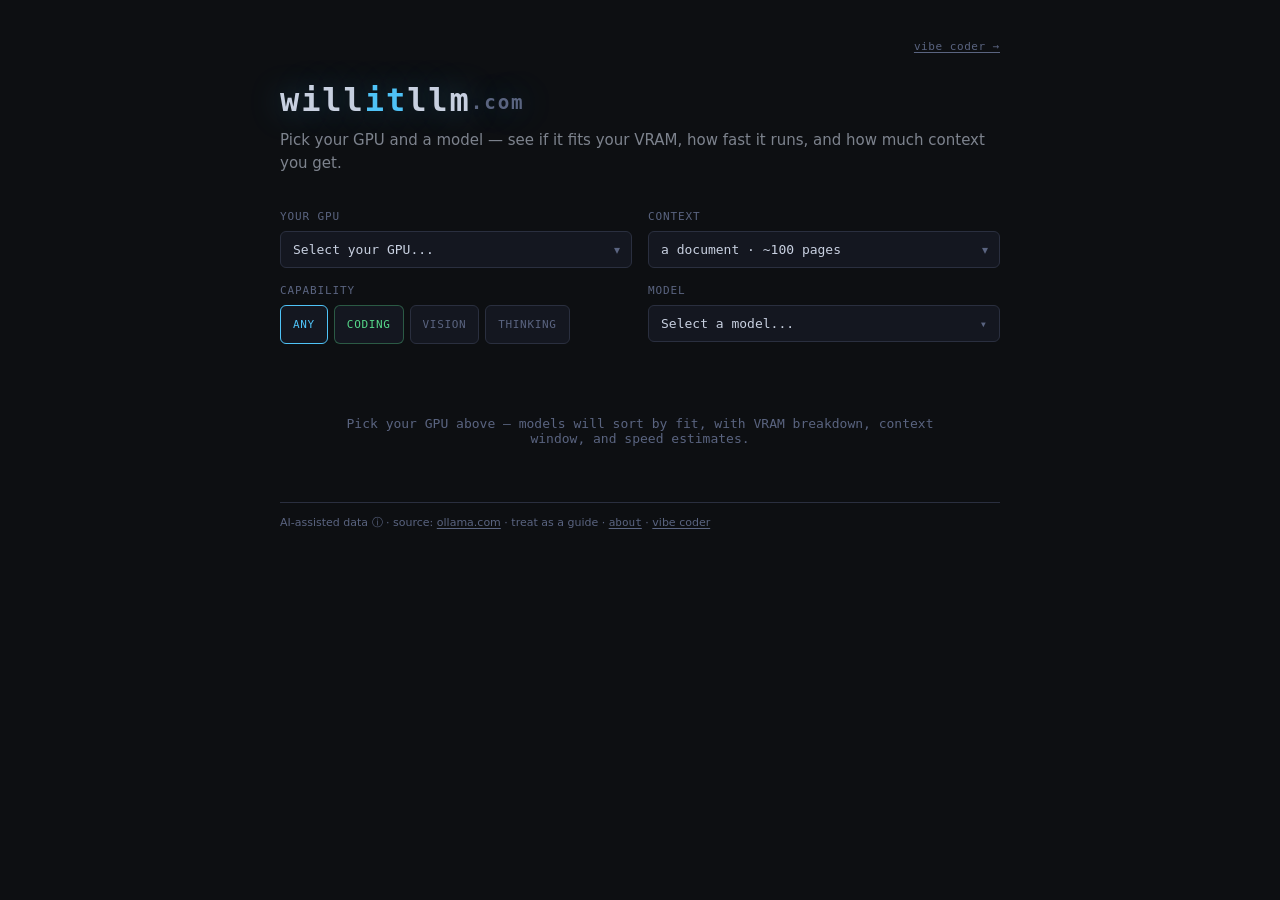
==== index.html @ 04e329d7 "ux: make code-verdict links stand out and read as clickable The "it will code" / "it will autocomple" ====
<!DOCTYPE html>
<html lang="en">
<head>
<meta charset="UTF-8">
<meta name="viewport" content="width=device-width, initial-scale=1.0">
<title>willitllm.com</title>
<link rel="stylesheet" href="styles.css?v=1">
</head>
<body>
<div class="page">

  <nav class="page-nav page-nav-right"><a id="vibeNavLink" href="coder.html">vibe coder →</a></nav>

  <header>
    <h1><span class="h1-will">will</span><span class="h1-it">it</span><span class="h1-llm">llm</span><span class="h1-tld">.com</span></h1>
    <p>Pick your GPU and a model — see if it fits your VRAM, how fast it runs, and how much context you get.</p>
  </header>

  <div class="controls">
    <div class="field">
      <label>Your GPU</label>
      <div class="select-wrap">
        <select id="vramInput"></select>
      </div>
    </div>
    <div class="field">
      <label>Context</label>
      <div class="select-wrap">
        <select id="targetCtx">
          <option value="8000">a chat · ~25 pages</option>
          <option value="32000" selected>a document · ~100 pages</option>
          <option value="64000">The Hobbit · ~200 pages</option>
          <option value="100000">Harry Potter · ~300 pages</option>
          <option value="200000">several books · ~600 pages</option>
          <option value="max">full model context</option>
        </select>
      </div>
    </div>
    <div class="field">
      <label>Capability</label>
      <div class="cap-pills" id="capFilter">
        <button class="cap-pill active" data-cap="" data-tip="No filter — show all models.">any</button>
        <button class="cap-pill" data-cap="coding" data-tip="Coding models — curated for vibe coding: agents for autonomous loops, code chat models, and autocomplete. For the full ranked list with editor setup, see the vibe coder page.">coding</button>
        <button class="cap-pill" data-cap="vision" data-tip="Multimodal input — the model can read and describe images alongside text.">vision</button>
        <button class="cap-pill" data-cap="thinking" data-tip="Extended reasoning — the model thinks step-by-step before answering, trading speed for accuracy on hard problems.">thinking</button>
      </div>
    </div>
    <div class="field">
      <label>Model</label>
      <div id="modelComboWrap" class="combobox-wrap">
        <div id="modelFace" class="combobox-face" tabindex="0">
          <span id="modelFaceText" class="combobox-face-text">Select a model...</span>
          <span class="combobox-caret">▾</span>
        </div>
        <div id="modelPanel" class="combobox-panel" hidden>
          <input id="modelSearch" class="combobox-search" type="text" placeholder="search models..." autocomplete="off" spellcheck="false">
          <div id="modelList" class="combobox-list"></div>
        </div>
      </div>
      <select id="modelSelect" hidden></select>
    </div>
    <div class="field field-secondary">
      <label>Variant</label>
      <div class="select-wrap">
        <select id="variantSelect"></select>
      </div>
    </div>
  </div>

  <div id="noModel" class="no-model">Pick your GPU above — models will sort by fit, with VRAM breakdown, context window, and speed estimates.</div>

  <div id="results" hidden>

    <div class="result-headline" id="resultHeadline">
      <div class="result-main">
        <div class="verdict" id="verdict"></div>
        <div class="scorecard" id="scorecard" hidden>
          <div class="score-row"><span class="score-icon">▶</span><span class="score-label" data-tip="How fast the model thinks — like reaction time. Lighter quantization = faster responses but less sharp thinking. Trade-off: speed vs. sharpness (quantization level).">Thinking speed</span><span class="score-stars" id="scoreSpeed"></span><button class="score-nudge" id="nudge-speed" hidden>faster</button></div>
          <div class="score-row"><span class="score-icon">★</span><span class="score-label" data-tip="How sharp and accurate the model's answers are — like IQ relative to its full potential. Higher quantization = closer to the model's true capability but slower. Trade-off: sharpness vs. speed (quantization level).">Sharpness</span><span class="score-stars" id="scoreQuality"></span><button class="score-nudge" id="nudge-quality" hidden>better</button></div>
          <div class="score-row" id="scoreBenchRow" hidden><span class="score-icon">✸</span><span class="score-label" id="scoreBenchLabel" data-tip="Independent benchmark score for this model family, from a cited source. Unlike Sharpness (which measures quantization fidelity), this measures the model's actual demonstrated capability.">Benchmark</span><span class="score-bench-val" id="scoreBench"></span></div>
          <div class="score-row"><span class="score-icon">■</span><span class="score-label" data-tip="How crisply the model recalls what was said earlier. Automatically set to the highest quality KV cache precision that still meets your target context — f16 first, then q8_0, then q4_0 on Flash-capable GPUs.">Memory clarity</span><span class="score-stars" id="scorePrecision"></span></div>
          <div class="score-row"><span class="score-icon">◎</span><span class="score-label" data-tip="How well this model meets your context target. 10/10 means it fully covers what you need — shown as achieved / target pages in the panel beside. Set your target using the Context dropdown above.">Context fit</span><span class="score-stars" id="scoreContext"></span></div>
          <span id="codeVerdict" class="code-verdict" hidden></span>
        </div>
        <span class="result-label" id="resultLabelOom" hidden></span>
      </div>
      <div class="result-cmd">
        <div class="os-tabs" id="osTabs" hidden>
          <button class="os-tab" data-os="generic">Generic</button>
          <button class="os-tab" data-os="linux">Linux</button>
          <button class="os-tab" data-os="linux-service">Linux service</button>
          <button class="os-tab" data-os="macos">macOS</button>
          <button class="os-tab" data-os="windows">Windows</button>
        </div>
        <pre class="ollama-cmd ollama-setup" id="ollamaSetup" hidden></pre>
      </div>
      <div class="result-aside" id="resultAside" hidden>
        <div class="aside-stat" id="asideGenStat">
          <div class="aside-val" id="asideGenSpeed">—</div>
          <div class="aside-label" id="asideGenLabel">writing</div>
        </div>
        <div class="aside-stat" id="asidePrefillStat">
          <div class="aside-val" id="asidePrefillSpeed">—</div>
          <div class="aside-label" id="asidePrefillLabel">reading</div>
        </div>
        <div id="speedCaveat" hidden class="aside-label" style="opacity:0.45;cursor:help;" data-tip="Speed is a rough estimate — real results typically fall within ½× to 2× of this range, depending on GPU drivers, system load, and model size. Context window size is always accurate.">rough estimate</div>
        <div class="aside-divider"></div>
        <div class="aside-stat">
          <div class="aside-val" id="asideCtxPages">—</div>
          <div class="aside-label" id="asideCtxLabel">—</div>
        </div>
      </div>
    </div>

    <div class="provenance-alert" id="provenanceAlert" hidden></div>

    <div class="bar-section">
      <div class="bar-label-row">
        <span id="selectionSummary">VRAM allocation</span>
        <span class="total" id="barTotal"></span>
      </div>
      <div class="membar">
        <div class="membar-seg seg-model"    id="segModel"></div>
        <div class="membar-seg seg-context"  id="segContext"></div>
        <div class="membar-seg seg-overhead" id="segOverhead"></div>
        <div class="membar-seg seg-safety"   id="segSafety"></div>
        <div class="membar-seg seg-free"     id="segFree"></div>
      </div>
      <div class="bar-legend">
        <div class="legend-item"><div class="legend-dot dot-model"></div><span id="legendModel"></span></div>
        <div class="legend-item"><div class="legend-dot dot-context"></div><span id="legendContext"></span></div>
        <div class="legend-item"><div class="legend-dot dot-overhead"></div><span id="legendOverhead"></span></div>
        <div class="legend-item" id="legendSafetyItem"><div class="legend-dot dot-safety"></div><span id="legendSafety"></span></div>
        <div class="legend-item" id="legendFreeItem"><div class="legend-dot dot-free"></div><span id="legendFree"></span></div>
      </div>
    </div>

    <button class="geek-toggle" id="geekToggle">▸ details</button>

    <div id="geekSection" hidden>

    <div class="info-tabs">
      <div class="tab-bar">
        <button class="tab-btn active" data-tab="tabModel">Model</button>
        <button class="tab-btn" data-tab="tabGpu">GPU</button>
        <button class="tab-btn" data-tab="tabFormula">Estimates</button>
      </div>

      <div class="tab-panel active" id="tabModel">
        <div class="details">
          <div class="details-header">Model info</div>
          <div class="detail-row">
            <div class="detail-key" data-tip="The company or research group that created and published this model.">organization</div>
            <div class="detail-val" id="detailOrganization"></div>
          </div>
          <div class="detail-row">
            <div class="detail-key" data-tip="Country or region where the originating organization is based.">origin</div>
            <div class="detail-val" id="detailOrigin"></div>
          </div>
          <div class="detail-row" id="detailMoeRow" hidden>
            <div class="detail-key" data-tip="Mixture of Experts (MoE) — only a fraction of parameters activate per token, allowing a large total parameter count with lower compute and memory cost than a dense model of the same size.">architecture</div>
            <div class="detail-val detail-moe">Mixture of Experts (MoE)</div>
          </div>
          <div class="detail-row" id="detailMultimodalRow" hidden>
            <div class="detail-key" data-tip="This model can process images in addition to text. Images are converted to tokens that consume the context window — so usable text context is reduced when images are provided.">modality</div>
            <div class="detail-val detail-multimodal">Multimodal (text + vision)</div>
          </div>
          <div class="detail-row">
            <div class="detail-key" data-tip="The maximum context length the model was trained on. Think of it as the model's memory limit — it cannot meaningfully process more tokens than this at once. Do not set num_ctx above this value.">context_length</div>
            <div class="detail-val" id="detailMaxCtx"></div>
          </div>
          <div class="details-header">Architecture</div>
          <div class="detail-row">
            <div class="detail-key" data-tip="The number of transformer layers (blocks) stacked in the model. Every token in your context window needs KV cache memory for each layer — more layers means more VRAM per token of context.">block_count</div>
            <div class="detail-val" id="detailLayers"></div>
          </div>
          <div class="detail-row">
            <div class="detail-key" data-tip="With Grouped Query Attention (GQA), multiple attention heads share one KV head pair, cutting memory without much quality loss. This number — not the total query heads — is what drives the VRAM calculation.">head_count_kv</div>
            <div class="detail-val"><span id="detailKvHeads"></span> <span class="gqa-note">← used (GQA)</span></div>
          </div>
          <div class="detail-row">
            <div class="detail-key" data-tip="Size of each key vector per attention head. Together with value_length, block_count and head_count_kv, this determines how many bytes each token of context costs.">key_length</div>
            <div class="detail-val" id="detailHeadDim"></div>
          </div>
          <div class="detail-row">
            <div class="detail-key" data-tip="Size of each value vector per attention head. Equal to key_length for standard architectures. Differs in models with MLA (e.g. DeepSeek V2/V3) where KV is compressed into a latent space.">value_length</div>
            <div class="detail-val" id="detailValueLength"></div>
          </div>
          <div class="detail-row">
            <div class="detail-key" data-tip="Precision of each number stored in the KV cache. f16 = 2 bytes, works everywhere. q8_0 = 1 byte (half the cache). q4_0 = 0.5 bytes (quarter the cache). Lower precision = more context for the same VRAM, but requires Flash Attention support on your GPU.">bytes_per_element</div>
            <div class="detail-val"><span id="detailBpe"></span> <span class="derived-note">(<span id="detailBpeLabel"></span>)</span></div>
          </div>
          <div class="detail-row">
            <div class="detail-key" data-tip="How much VRAM the model's parameters occupy. This is the fixed baseline cost — it must fit before any context window can be allocated. Quantization (e.g. Q4_K_M) compresses the weights to reduce this at a small quality cost.">model weights</div>
            <div class="detail-val"><span id="detailWeights"></span> <span class="derived-note">(<span id="detailQuantization"></span>)</span></div>
          </div>
          <div class="details-header">Quantization</div>
          <div class="detail-row">
            <div class="detail-key">type</div>
            <div class="detail-val" id="quantType"></div>
          </div>
          <div class="detail-row detail-row-full">
            <div class="detail-key">description</div>
            <div class="detail-val" id="quantSummary"></div>
          </div>
          <div class="details-header" id="budgetHeader" hidden>VRAM budget</div>
          <div class="detail-row" id="budgetSection" hidden>
            <div class="detail-key" data-tip="Compressed model weights loaded into VRAM. Exact — read directly from ollama.">model weights</div>
            <div class="detail-val" id="budgetWeights"></div>
          </div>
          <div class="detail-row" id="budgetKvRow" hidden>
            <div class="detail-key" data-tip="KV cache for the recommended context window. Exact — calculated from model architecture and KV cache precision.">KV cache</div>
            <div class="detail-val" id="budgetKv"></div>
          </div>
          <div class="detail-row" id="budgetOverheadRow" hidden>
            <div class="detail-key" data-tip="Estimated fixed cost: CUDA driver (~200–400 MB) + ollama server + llama.cpp compute buffers (~100–300 MB at batch size 1). Actual value varies by GPU and system — typically 0.3–0.7 GB. This uncertainty is why the safety buffer exists.">overhead (est.)</div>
            <div class="detail-val" id="budgetOverhead"></div>
          </div>
          <div class="detail-row" id="budgetSafetyRow" hidden>
            <div class="detail-key" data-tip="Intentional OOM guard: 10% of theoretical context capacity held back. Overhead can reach ~1 GB on some systems — setting num_ctx to the raw maximum risks a crash. This buffer keeps the recommendation safe.">safety buffer</div>
            <div class="detail-val" id="budgetSafety"></div>
          </div>
          <div class="detail-row" id="budgetFreeRow" hidden>
            <div class="detail-key" data-tip="Genuinely unused VRAM — available because the model's architectural context limit is reached before VRAM runs out.">free</div>
            <div class="detail-val" id="budgetFree"></div>
          </div>
          <div class="detail-row" id="budgetTotalRow" hidden>
            <div class="detail-key">total</div>
            <div class="detail-val" id="budgetTotal"></div>
          </div>
          <div class="details-source"><a id="detailOllamaLink" href="#" target="_blank" rel="noopener noreferrer">ollama.com ↗</a></div>
        </div>
      </div>

      <div class="tab-panel" id="tabGpu">
        <div class="details">
          <div class="details-header">Card</div>
          <div class="detail-row">
            <div class="detail-key">GPU</div>
            <div class="detail-val" id="gpuName"></div>
          </div>
          <div class="detail-row">
            <div class="detail-key">VRAM</div>
            <div class="detail-val" id="gpuVramDisplay"></div>
          </div>
          <div class="detail-row">
            <div class="detail-key" data-tip="Memory bandwidth in GB/s. Token generation (decode) is bandwidth-bound — the GPU streams all model weights through memory once per output token.">bandwidth</div>
            <div class="detail-val" id="gpuBandwidth"></div>
          </div>
          <div class="detail-row">
            <div class="detail-key" data-tip="FP16 tensor TFLOPS. Prompt processing (prefill) is compute-bound. llama.cpp dequantizes weights to fp16 before GEMM regardless of quantization, so fp16 TFLOPS is the right figure for all quant types.">tflops_fp16</div>
            <div class="detail-val" id="gpuTflops"></div>
          </div>
          <div class="detail-row">
            <div class="detail-key" data-tip="Flash Attention support enables sub-f16 KV cache quantization (q8_0, q4_0), which halves or quarters KV cache memory and allows proportionally longer context windows.">flash attention</div>
            <div class="detail-val" id="gpuFlash"></div>
          </div>
          <div class="details-header">Speed estimates</div>
          <div class="detail-row">
            <div class="detail-key" data-tip="Est. token generation speed (decode). Formula: bandwidth × gen_eff / active_weights_gb. Efficiency range varies by quantization type.">generation</div>
            <div class="detail-val" id="gpuGenSpeedDetail"></div>
          </div>
          <div class="detail-row">
            <div class="detail-key" data-tip="Est. prompt processing speed (prefill). Formula: tflops_fp16 × 1e12 × prefill_eff / flops_per_token, where flops_per_token = 2×active_params (linear) + 2×context×block_count×head_count_kv×(key_length+value_length) (quadratic attention). The attention term grows with context length and dominates at 100k+ tokens.">processing</div>
            <div class="detail-val" id="gpuPrefillSpeedDetail"></div>
          </div>
        </div>
      </div>

      <div class="tab-panel" id="tabFormula">
        <div class="formula-box" id="formulaBox" hidden>
          <div class="formula-header" id="formulaHeader">Context window</div>
          <div class="formula-muted">bytes_per_token = block_count × head_count_kv × (key_length + value_length) × bytes_per_element</div>
          <div class="formula-line">&nbsp;&nbsp;= <span class="hl" id="formulaBlockCount"></span> × <span class="hl" id="formulaKvHeads"></span> × (<span class="hl" id="formulaKeyLength"></span> + <span class="hl" id="formulaValueLength"></span>) × <span class="hl" id="formulaBpeLabel"></span> = <span class="hl-a" id="formulaPerToken"></span>/token <span class="formula-muted" id="formulaPerTokenKB"></span></div>
          <div class="formula-spacer formula-muted" id="formulaAvailLabel"></div>
          <div class="formula-line">&nbsp;&nbsp;= <span class="hl-a" id="formulaAvailGB"></span> = <span class="hl-a" id="formulaAvailBytes"></span> &nbsp;→ raw: <span class="hl-a" id="formulaRawTokens"></span> tokens &nbsp;→ <span class="formula-muted" id="formulaSafetyStep"></span> &nbsp;→ <span class="hl-g" id="formulaMaxCtx"></span></div>
          <div id="formulaArchCapNote" hidden>
            <div class="formula-muted formula-spacer">↑ capped at architectural context_length = <span id="formulaArchLimit"></span> tokens</div>
          </div>
          <div id="formulaCtxCaveatNote" hidden>
            <div class="formula-muted formula-spacer">ⓘ using &gt;50% of trained context — like human memory, most models recall the start and end of a long text better than the middle.</div>
          </div>

          <div class="formula-header formula-spacer" id="formulaSpeedSection" hidden>Speed estimates</div>
          <div id="formulaSpeedBody" hidden>
            <div class="formula-muted">generation (t/s) = bandwidth × gen_eff / active_weights_gb</div>
            <div class="formula-line">&nbsp;&nbsp;= <span class="hl" id="formulaGenBw"></span> GB/s × <span class="hl" id="formulaGenEff"></span> / <span class="hl" id="formulaGenWeights"></span> GB = <span class="hl-g" id="formulaGenResult"></span></div>
            <div class="formula-muted formula-spacer">processing (t/s) = tflops_fp16 × 1e12 × prefill_eff / flops_per_token</div>
            <div class="formula-muted">&nbsp;&nbsp;flops_per_token = 2 × active_params &nbsp;+&nbsp; 2 × context × block_count × head_count_kv × (key_length + value_length)</div>
            <div class="formula-line">&nbsp;&nbsp;= <span class="hl" id="formulaPrefillTflops"></span> TFLOPS × 1e12 × <span class="hl" id="formulaPrefillEff"></span> / <span class="hl-a" id="formulaPrefillFlops"></span> = <span class="hl-g" id="formulaPrefillResult"></span></div>
          </div>
        </div>
        <div id="formulaNoFit" class="formula-nofit" hidden>Model does not fit in available VRAM — no context window to calculate.</div>
      </div>
    </div>

    </div> <!-- /geekSection -->

  </div> <!-- /results -->

  <div class="page-footer">
    <span data-tip="Organisation names and country of origin were inferred by AI and not manually verified.">AI-assisted data ⓘ</span> · source: <a href="https://ollama.com/library" target="_blank" rel="noopener">ollama.com</a> · treat as a guide
    · <button class="footer-info-btn" id="infoSheetOpen" aria-label="About this tool">about</button>
    · <a href="coder.html">vibe coder</a>
  </div>

</div> <!-- /page -->

<!-- Info / disclaimer sheet -->
<div id="infoSheetBackdrop" class="info-sheet-backdrop" hidden></div>
<div id="infoSheet" class="info-sheet" hidden role="dialog" aria-modal="true" aria-label="About">
  <div class="info-sheet-header">
    <span>About</span>
    <button class="info-sheet-close" id="infoSheetClose" aria-label="Close">✕</button>
  </div>
  <div class="info-sheet-body">
    <h3>Data sources</h3>
    <p>Architecture parameters are scraped from <a href="https://ollama.com/library" target="_blank" rel="noopener">ollama.com</a> and reflect what Ollama actually serves. Run <code>ollama show &lt;model&gt;</code> to verify values for your installed variant. GPU specifications are from public manufacturer data.</p>

    <h3>AI-generated content</h3>
    <p>Organisation names and country of origin were inferred by AI and have <strong>not been manually verified</strong>.</p>
  </div>
</div>
<div id="tooltip" class="tooltip" hidden></div>
<script src="data.gpus.js?v=10"></script>
<script src="data.libraries.js?v=13"></script>
<script src="data.flags.js?v=10"></script>
<script src="data.quantizations.js?v=10"></script>
<script src="data.kv-cache.js?v=10"></script>
<script src="data.models.js?v=10"></script>
<script src="app.fmt.js?v=1"></script>
<script src="app.calc.js?v=12"></script>
<script src="app.shared.js?v=3"></script>
<script src="app.util.js?v=3"></script>
<script src="index.combobox.js?v=2"></script>
<script src="index.variants.js?v=1"></script>
<script src="index.ui.js?v=1"></script>
<script src="index.render.js?v=4"></script>
<script src="index.details.js?v=1"></script>
<script src="index.js?v=2"></script>
</body>
</html>
---- styles.css ----
*, *::before, *::after { box-sizing: border-box; margin: 0; padding: 0; }
[hidden] { display: none !important; }

:root {
  --bg:       #0d0f12;
  --bg2:      #141720;
  --bg3:      #1c2030;
  --border:   #2a2f3f;
  --text:     #c8d0e0;
  --muted:    #5a6480;
  --accent:   #4fc3f7;
  --green:    #56d88a;
  --amber:    #f5a623;
  --orange:   #f07418;
  --red:      #f06464;
  --purple:   #a78bfa;
  --mono:     'Cascadia Code', 'Fira Code', 'JetBrains Mono', ui-monospace, 'Consolas', monospace;
  --sans:     system-ui, -apple-system, 'Segoe UI', sans-serif;
}

body {
  background: var(--bg);
  color: var(--text);
  font-family: var(--sans);
  font-size: 14px;
  min-height: 100vh;
  padding: 40px 20px;
}

.page { max-width: 720px; margin: 0 auto; }

/* ── Header ── */
header { margin-bottom: 36px; }
.h1-will { color: var(--text); }
.h1-it   { color: var(--accent); }
.h1-llm  { color: var(--text); }
.h1-tld  { color: var(--muted); font-size: 0.6em; vertical-align: middle; }
header h1 {
  font-family: var(--mono);
  font-size: 32px;
  font-weight: 700;
  color: var(--accent);
  letter-spacing: 0.06em;
  margin-bottom: 10px;
  text-shadow: 0 0 32px rgba(79, 195, 247, 0.35);
}
header p {
  color: var(--text);
  font-size: 15px;
  line-height: 1.5;
  opacity: 0.6;
}

/* ── Controls ── */
.controls {
  display: grid;
  grid-template-columns: 1fr 1fr;
  gap: 16px;
  margin-bottom: 32px;
}
.field label {
  display: block;
  font-family: var(--mono);
  font-size: 11px;
  letter-spacing: 0.08em;
  color: var(--muted);
  text-transform: uppercase;
  margin-bottom: 8px;
}
.field select, .field input {
  width: 100%;
  background: var(--bg2);
  border: 1px solid var(--border);
  color: var(--text);
  font-family: var(--mono);
  font-size: 13px;
  padding: 10px 12px;
  border-radius: 6px;
  outline: none;
  appearance: none;
  -webkit-appearance: none;
  cursor: pointer;
  transition: border-color 0.15s;
}
.field select:focus, .field input:focus { border-color: var(--accent); }
.field .select-wrap { position: relative; }
.field .select-wrap::after {
  content: '▾';
  position: absolute;
  right: 12px; top: 50%;
  transform: translateY(-50%);
  color: var(--muted);
  pointer-events: none;
  font-size: 12px;
}
.field input[type=number]::-webkit-inner-spin-button { opacity: 0.4; }

/* ── Capability filter pills ── */
.cap-pills {
  display: flex;
  gap: 6px;
  flex-wrap: wrap;
}
.cap-pill {
  background: var(--bg2);
  border: 1px solid var(--border);
  color: var(--muted);
  font-family: var(--mono);
  font-size: 11px;
  line-height: 1;
  letter-spacing: 0.06em;
  text-transform: uppercase;
  padding: 0 12px;
  height: 39px;
  border-radius: 6px;
  cursor: pointer;
  transition: color 0.15s, border-color 0.15s;
  white-space: nowrap;
  display: inline-flex;
  align-items: center;
}
.cap-pill:hover { color: var(--text); border-color: var(--text); }
.cap-pill.active { color: var(--accent); border-color: var(--accent); }
.cap-pill[data-cap="coding"]         { color: var(--green); border-color: rgba(86,216,138,0.35); }
.cap-pill[data-cap="coding"]:hover  { color: var(--green); border-color: var(--green); }
.cap-pill[data-cap="coding"].active { color: var(--bg);    border-color: var(--green); background: var(--green); }
.cap-pill[data-tip] { cursor: pointer; }

/* ── Variant field (always visible, dimmed until interacted with) ── */
.field-secondary {
  grid-column: 1 / -1;
  opacity: 0.55;
  transition: opacity 0.2s;
}
.field-secondary:hover,
.field-secondary:focus-within { opacity: 1; }

/* ── Section toggles ── */
.geek-toggle {
  display: block;
  width: 100%;
  background: none;
  border: none;
  color: var(--muted);
  font-family: var(--mono);
  font-size: 11px;
  letter-spacing: 0.08em;
  text-transform: uppercase;
  cursor: pointer;
  padding: 12px 0 4px;
  text-align: right;
  transition: color 0.15s;
}
.geek-toggle:hover { color: var(--text); }
#results > .bar-section { margin-top: 16px; }


/* ── Model combobox ── */
.combobox-wrap { position: relative; }

.combobox-face {
  display: flex;
  align-items: center;
  gap: 8px;
  width: 100%;
  background: var(--bg2);
  border: 1px solid var(--border);
  color: var(--text);
  font-family: var(--mono);
  font-size: 13px;
  padding: 10px 12px;
  border-radius: 6px;
  cursor: pointer;
  user-select: none;
  outline: none;
  transition: border-color 0.15s;
}
.combobox-face:hover,
.combobox-face:focus-visible { border-color: var(--accent); }
.combobox-face.open { border-color: var(--accent); border-bottom-color: var(--bg3); border-radius: 6px 6px 0 0; }

.combobox-face-text { flex: 1; overflow: hidden; text-overflow: ellipsis; white-space: nowrap; min-width: 0; }
.combobox-caret { color: var(--muted); font-size: 12px; flex-shrink: 0; line-height: 1; transition: transform 0.15s; }
.combobox-face.open .combobox-caret { transform: scaleY(-1); }

.combobox-panel {
  position: absolute;
  top: 100%; left: 0; right: 0;
  z-index: 50;
  background: var(--bg2);
  border: 1px solid var(--accent);
  border-top: none;
  border-radius: 0 0 6px 6px;
  box-shadow: 0 8px 32px rgba(0,0,0,0.6);
  display: flex;
  flex-direction: column;
  max-height: 300px;
}

.combobox-search {
  flex-shrink: 0;
  width: 100%;
  background: var(--bg3);
  border: none;
  border-bottom: 1px solid var(--border);
  color: var(--text);
  font-family: var(--mono);
  font-size: 12px;
  padding: 8px 12px;
  outline: none;
}
.combobox-search::placeholder { color: var(--muted); opacity: 1; }

.combobox-list {
  overflow-y: auto;
  flex: 1;
  scrollbar-width: thin;
  scrollbar-color: var(--border) transparent;
}
.combobox-list::-webkit-scrollbar { width: 6px; }
.combobox-list::-webkit-scrollbar-thumb { background: var(--border); border-radius: 3px; }


.combobox-item {
  padding: 6px 12px;
  font-family: var(--mono);
  font-size: 12px;
  cursor: pointer;
  white-space: nowrap;
  overflow: hidden;
  text-overflow: ellipsis;
}
.combobox-item:hover,
.combobox-item.highlighted { background: var(--bg3); }
.combobox-item.selected    { background: rgba(79,195,247,0.07); }

/* ── Memory bar ── */
.bar-section { margin-bottom: 28px; }
.bar-label-row {
  display: flex;
  justify-content: space-between;
  align-items: baseline;
  margin-bottom: 10px;
}
.bar-label-row span {
  font-family: var(--mono);
  font-size: 11px;
  letter-spacing: 0.06em;
  color: var(--muted);
  text-transform: uppercase;
}
.bar-label-row .total {
  color: var(--text);
  font-size: 13px;
}

.membar {
  height: 40px;
  background: var(--bg3);
  border: 1px solid var(--border);
  border-radius: 6px;
  overflow: hidden;
  display: flex;
  position: relative;
}
.membar-seg {
  flex-shrink: 0;
  height: 100%;
  display: flex;
  align-items: center;
  justify-content: center;
  font-family: var(--mono);
  font-size: 11px;
  font-weight: 500;
  white-space: nowrap;
  overflow: hidden;
  transition: width 0.4s cubic-bezier(0.4,0,0.2,1);
  min-width: 0;
}
.seg-model    { background: #1e3a5f; color: var(--accent); border-right: 1px solid var(--bg); }
.seg-context  { background: #1e3b2a; color: var(--green);  border-right: 1px solid var(--bg); }
.seg-overhead { background: #4a3c14; color: var(--amber);  border-right: 1px solid var(--bg); }
.seg-safety   { background: #4a2010; color: var(--orange); border-right: 1px solid var(--bg); }
.seg-free     { background: var(--bg3); color: var(--muted); }
.seg-overflow { background: #3b1e1e; color: var(--red); }

.bar-legend {
  display: flex;
  gap: 20px;
  margin-top: 10px;
  flex-wrap: wrap;
}
.legend-item {
  display: flex;
  align-items: center;
  gap: 6px;
  font-size: 12px;
  color: var(--muted);
}
.legend-dot {
  width: 10px; height: 10px;
  border-radius: 2px;
  flex-shrink: 0;
}
.dot-model     { background: var(--accent); }
.dot-context   { background: var(--green); }
.dot-overhead  { background: var(--amber); }
.dot-safety    { background: var(--orange); }
.dot-free      { background: var(--border); }

/* ── Result headline ── */
.result-headline {
  background: var(--bg2);
  border: 1px solid var(--border);
  border-left: 3px solid var(--green);
  border-radius: 6px;
  padding: 16px 20px;
  margin-bottom: 24px;
  display: grid;
  grid-template-columns: 1fr auto;
  grid-template-areas: "main aside" "cmd cmd";
  align-items: start;
  gap: 16px 20px;
}
.result-main { grid-area: main;  display: flex; flex-direction: column; align-items: flex-start; gap: 6px; }
.result-cmd  { grid-area: cmd; }
.result-aside {
  grid-area: aside;
  display: flex;
  flex-direction: column;
  gap: 14px;
  padding-left: 20px;
  border-left: 1px solid var(--border);
  min-width: 110px;
}
.aside-stat  { display: flex; flex-direction: column; gap: 2px; }
.aside-val   { font-family: var(--mono); font-size: 15px; font-weight: 600; color: var(--text); }
.aside-label { font-family: var(--mono); font-size: 10px; color: var(--muted); text-transform: uppercase; letter-spacing: 0.07em; }
.aside-divider { border-top: 1px solid var(--border); }
.ctx-target-gap { font-size: 0.72em; font-weight: 400; color: var(--muted); }
.result-headline.score-high { border-left-color: var(--green); }
.result-headline.score-mid  { border-left-color: var(--amber); }
.result-headline.score-low  { border-left-color: var(--orange); }
.result-headline.score-poor { border-left-color: var(--red); }
.result-headline.error      { border-left-color: var(--red); }

@keyframes verdict-pop {
  0%   { transform: scale(0.75); opacity: 0; letter-spacing: 0.18em; }
  65%  { transform: scale(1.04); }
  100% { transform: scale(1);    opacity: 1; letter-spacing: 0.06em; }
}
.verdict {
  font-family: var(--mono);
  font-size: 32px;
  font-weight: 700;
  letter-spacing: 0.06em;
  line-height: 1.1;
}
.verdict.verdict-anim {
  animation: verdict-pop 0.4s cubic-bezier(0.34, 1.56, 0.64, 1) both;
}
.result-headline.score-high .verdict { color: var(--green);  text-shadow: 0 0 32px rgba(86, 216, 138, 0.45); }
.result-headline.score-mid  .verdict { color: var(--amber);  text-shadow: 0 0 32px rgba(245, 166, 35, 0.45); }
.result-headline.score-low  .verdict { color: var(--orange); text-shadow: 0 0 32px rgba(240, 116, 24, 0.45); }
.result-headline.score-poor .verdict { color: var(--red);    text-shadow: 0 0 32px rgba(240, 100, 100, 0.45); }
.result-headline.error      .verdict { color: var(--red);    text-shadow: 0 0 32px rgba(240, 100, 100, 0.45); }

.scorecard {
  display: flex;
  flex-direction: column;
  gap: 5px;
  margin-top: 6px;
  width: 100%;
}
.score-row {
  display: flex;
  align-items: baseline;
  gap: 8px;
  font-family: var(--mono);
  font-size: 13px;
  width: 100%;
}
.score-icon  { width: 1.2em; text-align: center; color: var(--text); }
.score-label { min-width: 9em; color: var(--muted); }
.score-stars { letter-spacing: 0.05em; }
.score-bench-val { color: var(--accent); font-size: 12px; }
.score-nudge {
  margin-left: auto;
  padding: 1px 7px;
  border: 1px solid var(--border);
  border-radius: 3px;
  background: transparent;
  color: var(--accent);
  font-family: var(--mono);
  font-size: 11px;
  cursor: pointer;
  line-height: 1.6;
}
.score-nudge:hover { background: var(--accent); color: var(--bg); }


.result-label { color: var(--muted); font-size: 13px; }

/* ── Details table ── */
.details {
  background: var(--bg2);
  border: 1px solid var(--border);
  border-radius: 6px;
  overflow: hidden;
  margin-bottom: 20px;
}
.details-header {
  padding: 10px 16px;
  background: var(--bg3);
  border-bottom: 1px solid var(--border);
  font-family: var(--mono);
  font-size: 11px;
  letter-spacing: 0.08em;
  color: var(--muted);
  text-transform: uppercase;
}
.detail-row {
  display: grid;
  grid-template-columns: 180px 1fr;
  border-bottom: 1px solid var(--border);
  font-family: var(--mono);
  font-size: 12px;
}
.details-source {
  padding: 8px 16px;
  font-family: var(--mono);
  font-size: 11px;
  text-align: right;
  border-top: 1px solid var(--border);
}
.details-source a { color: var(--text); text-decoration: underline; }
.details-source a:hover { color: var(--accent); }
.detail-row:last-child { border-bottom: none; }
.detail-row > div { padding: 9px 16px; }
.detail-key   { color: var(--muted); }
.detail-val   { color: var(--text); }
.community-origin  { color: var(--muted); font-style: italic; }
.detail-moe        { color: var(--purple); }
.detail-multimodal { color: var(--accent); }
.detail-val a      { color: var(--accent); text-decoration: underline; }
.detail-val a:hover { opacity: 0.75; }
.provenance-alert a      { color: var(--accent); text-decoration: underline; }
.provenance-alert a:hover { opacity: 0.75; }

/* ── Info tabs ── */
.info-tabs {
  background: var(--bg2);
  border: 1px solid var(--border);
  border-radius: 6px;
  overflow: hidden;
  margin-bottom: 20px;
}
.tab-bar {
  display: flex;
  background: var(--bg3);
  border-bottom: 1px solid var(--border);
}
.tab-btn {
  background: none;
  border: none;
  border-bottom: 2px solid transparent;
  color: var(--muted);
  cursor: pointer;
  font-family: var(--mono);
  font-size: 11px;
  letter-spacing: 0.08em;
  padding: 10px 16px;
  text-transform: uppercase;
  margin-bottom: -1px;
}
.tab-btn:hover  { color: var(--text); }
.tab-btn.active { color: var(--accent); border-bottom-color: var(--accent); }
.tab-panel { display: none; }
.tab-panel.active { display: block; }
.info-tabs .details     { border: none; border-radius: 0; margin-bottom: 0; background: transparent; }
.info-tabs .formula-box { border: none; border-radius: 0; margin-bottom: 0; }
.formula-nofit {
  padding: 20px;
  font-family: var(--mono);
  font-size: 12px;
  color: var(--muted);
}

/* ── Formula breakdown ── */
.formula-box {
  background: var(--bg2);
  border: 1px solid var(--border);
  border-radius: 6px;
  padding: 16px 20px;
  margin-bottom: 20px;
  font-family: var(--mono);
  font-size: 12px;
  line-height: 2;
  color: var(--muted);
}
.formula-box .formula-line { color: var(--text); }
.formula-box .hl { color: var(--accent); }
.formula-box .hl-g { color: var(--green); }
.formula-box .hl-a { color: var(--text); }

/* ── Provenance alert ── */
.provenance-alert {
  font-size: 12px;
  font-family: var(--mono);
  color: var(--muted);
  background: var(--bg2);
  border: 1px solid var(--border);
  border-left: 3px solid var(--border);
  border-radius: 6px;
  padding: 10px 14px;
  margin-bottom: 20px;
  line-height: 1.6;
}
.provenance-alert strong { color: var(--text); font-weight: 500; }
.provenance-alert--community {
  border-left-color: var(--amber);
  color: var(--text);
}
.provenance-alert--community strong { color: var(--amber); }
/* ── Coding capability verdict ── */
.code-verdict { font-family: var(--mono); font-size: 11px; letter-spacing: 0.05em; }
/* Positive verdicts link to the coder page — a persistent dotted underline gives
   a clickable affordance at rest (solid on hover), accent colour makes them read
   as interactive rather than fading into muted grey. */
.code-verdict a { text-decoration: none; cursor: pointer; border-bottom: 1px dotted currentColor; }
.code-verdict a:hover { border-bottom-style: solid; }
.code-verdict--agent { color: var(--accent); font-size: 13px; font-weight: 600; }
.code-verdict--code { color: var(--accent); font-size: 12px; }
.code-verdict--fim { color: var(--accent); opacity: 0.8; }
.code-verdict--none { color: var(--text); opacity: 0.12; }

/* ── Page footer ── */
.page-footer {
  font-size: 11px;
  color: var(--muted);
  border-top: 1px solid var(--border);
  padding-top: 12px;
  margin-top: 16px;
  line-height: 1.5;
}
.page-footer a { color: var(--muted); text-decoration: underline; text-underline-offset: 2px; }
.footer-info-btn {
  background: none; border: none; padding: 0;
  color: var(--muted); font-family: var(--mono); font-size: 11px;
  text-decoration: underline; text-underline-offset: 2px;
  cursor: pointer;
}
.footer-info-btn:hover { color: var(--text); }

/* ── Info sheet ── */
.info-sheet-backdrop {
  position: fixed; inset: 0;
  background: rgba(0,0,0,0.55);
  z-index: 200;
}
.info-sheet {
  position: fixed;
  bottom: 0; left: 50%; transform: translateX(-50%);
  width: min(720px, 100%);
  max-height: 75vh;
  background: var(--bg2);
  border: 1px solid var(--border);
  border-bottom: none;
  border-radius: 12px 12px 0 0;
  z-index: 201;
  display: flex; flex-direction: column;
  overflow: hidden;
}
.info-sheet-header {
  display: flex; justify-content: space-between; align-items: center;
  padding: 16px 20px 14px;
  border-bottom: 1px solid var(--border);
  font-family: var(--mono); font-size: 12px; letter-spacing: 0.05em; text-transform: uppercase;
  color: var(--muted);
}
.info-sheet-close {
  background: none; border: none; color: var(--muted);
  font-size: 14px; cursor: pointer; padding: 0 2px;
  line-height: 1;
}
.info-sheet-close:hover { color: var(--text); }
.info-sheet-body {
  padding: 20px; overflow-y: auto; font-size: 13px; color: var(--muted); line-height: 1.65;
}
.info-sheet-body h3 {
  font-size: 11px; font-family: var(--mono); text-transform: uppercase;
  letter-spacing: 0.06em; color: var(--text); margin: 18px 0 6px;
}
.info-sheet-body h3:first-child { margin-top: 0; }
.info-sheet-body p { margin: 0 0 8px; }
.info-sheet-body a { color: var(--accent); }
.info-sheet-body strong { color: var(--text); font-weight: 600; }
.info-sheet-body code {
  font-family: var(--mono); font-size: 11px;
  background: var(--bg); padding: 1px 5px; border-radius: 3px;
}

/* ── Ollama command block ── */
.ollama-cmd {
  width: 100%;
  margin-top: 10px;
  padding: 10px 14px;
  background: var(--bg3);
  border: 1px solid var(--border);
  border-radius: 6px;
  font-family: var(--mono);
  font-size: 12px;
  color: var(--accent);
  line-height: 1.9;
  white-space: pre;
  overflow-x: auto;
}
.ollama-cmd .cmd-muted { color: var(--muted); }
.os-tabs {
  display: flex;
  gap: 8px;
  margin-top: 8px;
}
.os-tab {
  background: transparent;
  border: 1px solid var(--border);
  color: var(--muted);
  font-family: var(--mono);
  font-size: 11px;
  padding: 3px 10px;
  border-radius: 4px;
  cursor: pointer;
  transition: color 0.15s, border-color 0.15s;
}
.os-tab:hover { color: var(--text); border-color: var(--accent); }
.os-tab.active { color: var(--accent); border-color: var(--accent); }
.ollama-setup { margin-top: 0; border-top: none; border-radius: 0 0 6px 6px; }
/* ── Tooltip ── */
.tooltip {
  position: fixed;
  z-index: 100;
  width: 260px;
  max-width: 90vw;
  background: var(--bg3);
  border: 1px solid var(--border);
  border-radius: 6px;
  padding: 8px 12px;
  font-family: var(--sans);
  font-size: 12px;
  color: var(--text);
  line-height: 1.5;
  pointer-events: none;
  box-shadow: 0 4px 16px rgba(0,0,0,0.4);
}

/* ── Detail helpers ── */
.gqa-note    { color: var(--accent); font-size: 11px; }
.derived-note { color: var(--muted); font-size: 11px; }

/* ── Formula helpers ── */
.formula-header {
  color: var(--muted);
  font-size: 11px;
  margin-bottom: 6px;
  letter-spacing: 0.06em;
  text-transform: uppercase;
}
.formula-spacer { margin-top: 10px; }
.formula-muted  { color: var(--muted); }

/* ── No model warning ── */
.no-model {
  text-align: center;
  padding: 40px;
  color: var(--muted);
  font-family: var(--mono);
  font-size: 13px;
}

/* ── Two-column detail layout on wider screens ── */
@media (min-width: 601px) {
  .info-tabs .details {
    display: grid;
    grid-template-columns: 1fr 1fr;
  }
  .info-tabs .details-header,
  .info-tabs .details-source,
  .info-tabs .detail-row-full {
    grid-column: 1 / -1;
  }
}

/* ── Coder page ── */

.page-nav {
  margin-bottom: 28px;
  font-family: var(--mono);
  font-size: 11px;
  letter-spacing: 0.05em;
}
.page-nav a { color: var(--muted); text-decoration: underline; text-underline-offset: 2px; }
.page-nav a:hover { color: var(--text); }
.page-nav-right { text-align: right; }

.coder-controls { grid-template-columns: 1fr; max-width: 480px; }
.coder-controls input[type="text"] {
  width: 100%;
  background: var(--bg2);
  border: 1px solid var(--border);
  border-radius: 6px;
  color: var(--text);
  font-family: var(--mono);
  font-size: 12px;
  padding: 8px 12px;
  outline: none;
  box-sizing: border-box;
}
.coder-controls input[type="text"]:focus { border-color: var(--accent); }

.coder-row {
  background: var(--bg2);
  border: 1px solid var(--border);
  border-radius: 6px;
  margin-bottom: 8px;
  transition: border-color 0.15s;
}
.coder-row { cursor: pointer; }
.coder-row:hover { border-color: var(--accent); }
.coder-row.open { border-color: var(--accent); }
/* Expanded setup panel isn't a toggle target — read as normal content. */
.coder-config { cursor: default; }
.coder-row-recommended {
  border-color: var(--green);
  background: linear-gradient(var(--bg2), var(--bg2)) padding-box,
              rgba(86,216,138,0.06);
}

.coder-row-header {
  display: flex;
  align-items: center;
  gap: 12px;
  padding: 11px 16px;
}

.coder-badge {
  font-family: var(--mono);
  font-size: 10px;
  letter-spacing: 0.07em;
  padding: 2px 7px;
  border-radius: 3px;
  border: 1px solid;
  flex-shrink: 0;
}
.badge-agent { color: var(--bg);     border-color: var(--green);  background: var(--green); font-weight: 700; letter-spacing: 0.09em; }
.badge-code  { color: var(--green);  border-color: var(--green);  background: rgba(86,216,138,0.06); }
.badge-fim   { color: var(--muted);  border-color: var(--border); }

.coder-flag {
  font-size: 14px;
  flex-shrink: 0;
}

.rec-tag {
  font-family: var(--mono);
  font-size: 9px;
  letter-spacing: 0.06em;
  text-transform: uppercase;
  color: var(--green);
  border: 1px solid var(--green);
  border-radius: 3px;
  padding: 1px 6px;
  flex-shrink: 0;
  background: rgba(86,216,138,0.07);
}

.coder-name {
  font-family: var(--mono);
  font-size: 13px;
  color: var(--text);
  flex: 1;
  min-width: 0;
  overflow: hidden;
  text-overflow: ellipsis;
  white-space: nowrap;
}

.coder-speed,
.coder-ctx {
  font-family: var(--mono);
  font-size: 12px;
  color: var(--muted);
  white-space: nowrap;
  flex-shrink: 0;
}
.coder-ctx { min-width: 7em; text-align: right; }

.coder-bench {
  font-family: var(--mono);
  font-size: 10px;
  letter-spacing: 0.03em;
  color: var(--accent);
  border: 1px solid var(--border);
  border-radius: 3px;
  padding: 1px 6px;
  white-space: nowrap;
  flex-shrink: 0;
  background: rgba(120,170,255,0.06);
}

.coder-why {
  font-size: 11px;
  color: var(--muted);
  padding: 0 16px 10px 16px;
  margin-top: -4px;
}
.coder-row-recommended .coder-why { color: var(--green); }

.coder-score-bar {
  width: 56px;
  height: 4px;
  background: var(--bg3);
  border-radius: 2px;
  flex-shrink: 0;
}
.coder-caret {
  color: var(--muted);
  font-size: 11px;
  flex-shrink: 0;
  transition: transform 0.15s, color 0.15s;
}
.coder-row.open .coder-caret { transform: rotate(90deg); color: var(--accent); }
.coder-score-fill {
  height: 100%;
  background: var(--accent);
  border-radius: 2px;
  transition: width 0.3s;
}

.coder-config {
  border-top: 1px solid var(--border);
  padding: 16px;
  cursor: default;
}

.section-divider {
  display: flex;
  align-items: center;
  gap: 12px;
  margin: 24px 0 14px;
  color: var(--muted);
  font-family: var(--mono);
  font-size: 10px;
  letter-spacing: 0.06em;
  text-transform: uppercase;
}
.section-divider::before,
.section-divider::after { content: ''; flex: 1; border-top: 1px solid var(--border); }

.divider-agent { color: var(--green); }
.divider-agent::before,
.divider-agent::after { border-top-color: rgba(86,216,138,0.3); }

.config-section { margin-bottom: 14px; }
.config-section:last-child { margin-bottom: 0; }

.config-note {
  font-size: 13px;
  color: var(--muted);
  line-height: 1.5;
  margin-top: 6px;
}

.doc-link {
  color: var(--muted);
  text-decoration: none;
  font-size: 10px;
  letter-spacing: 0.04em;
}
.doc-link:hover { color: var(--accent); }

.prereq-strip {
  font-size: 12px;
  color: var(--muted);
  margin-bottom: 14px;
  padding-bottom: 12px;
  border-bottom: 1px solid var(--border);
  display: flex;
  flex-wrap: wrap;
  gap: 4px 8px;
  align-items: baseline;
  line-height: 1.6;
}
.prereq-step { white-space: nowrap; }
.prereq-sep { color: var(--border); }
.prereq-link {
  color: var(--accent);
  text-decoration: none;
}
.prereq-link:hover { text-decoration: underline; }
kbd {
  font-family: var(--mono);
  font-size: 10px;
  background: var(--bg3);
  border: 1px solid var(--border);
  border-radius: 3px;
  padding: 1px 4px;
  color: var(--text);
}

.config-label {
  display: flex;
  justify-content: space-between;
  align-items: center;
  font-family: var(--mono);
  font-size: 10px;
  letter-spacing: 0.06em;
  text-transform: uppercase;
  color: var(--muted);
  margin-bottom: 6px;
}

.copy-btn {
  background: none;
  border: 1px solid var(--border);
  color: var(--muted);
  font-family: var(--mono);
  font-size: 10px;
  padding: 2px 8px;
  border-radius: 3px;
  cursor: pointer;
  transition: color 0.15s, border-color 0.15s;
  flex-shrink: 0;
}
.copy-btn:hover { color: var(--accent); border-color: var(--accent); }

.client-tabs-wrap {
  display: flex;
  gap: 6px;
  margin-bottom: 8px;
}
.client-tab {
  background: none;
  border: 1px solid var(--border);
  color: var(--muted);
  font-family: var(--mono);
  font-size: 11px;
  padding: 4px 12px;
  border-radius: 4px;
  cursor: pointer;
  transition: color 0.15s, border-color 0.15s;
}
.client-tab:hover { color: var(--text); border-color: var(--text); }
.client-tab.active { color: var(--accent); border-color: var(--accent); }

.mode-tabs-wrap {
  display: flex;
  gap: 8px;
  margin-bottom: 14px;
}
.mode-tab {
  background: none;
  border: 1px solid var(--border);
  color: var(--muted);
  font-family: var(--mono);
  font-size: 11px;
  padding: 5px 14px;
  border-radius: 4px;
  cursor: pointer;
  transition: color 0.15s, border-color 0.15s;
}
.mode-tab:hover { color: var(--text); border-color: var(--text); }
.mode-tab.active { color: var(--green); border-color: var(--green); }


.client-config {
  background: var(--bg3);
  border: 1px solid var(--border);
  border-radius: 6px;
  padding: 12px 14px;
  font-family: var(--mono);
  font-size: 12px;
  color: var(--text);
  white-space: pre;
  overflow-x: auto;
  margin: 0;
  line-height: 1.7;
}

.config-oom {
  font-family: var(--mono);
  font-size: 12px;
  color: var(--red);
}

/* ── Mobile ── */
@media (max-width: 600px) {
  body { padding: 20px 12px; }

  .result-headline { grid-template-columns: 1fr; grid-template-areas: "main" "aside" "cmd"; }
  .result-aside { border-left: none; border-top: 1px solid var(--border); padding-left: 0; padding-top: 12px; flex-direction: row; flex-wrap: wrap; gap: 16px; }

  header h1 { font-size: 24px; margin-bottom: 6px; }
  header p  { font-size: 13px; }

  .controls { grid-template-columns: 1fr 1fr; gap: 10px; }
  .controls .field:nth-child(3),
  .controls .field:nth-child(4) { grid-column: 1 / -1; }
  .field select { font-size: 11px; }

  .detail-src { display: none; }

  .formula-box { font-size: 11px; line-height: 1.6; padding: 12px 14px; }

  .score-label { width: 4.5em; font-size: 12px; }
  .score-row   { font-size: 12px; gap: 6px; }
  .bar-legend  { gap: 12px; font-size: 11px; }

  .coder-score-bar { display: none; }
  .coder-ctx       { display: none; }
  .coder-row-header { gap: 8px; padding: 10px 12px; }
}
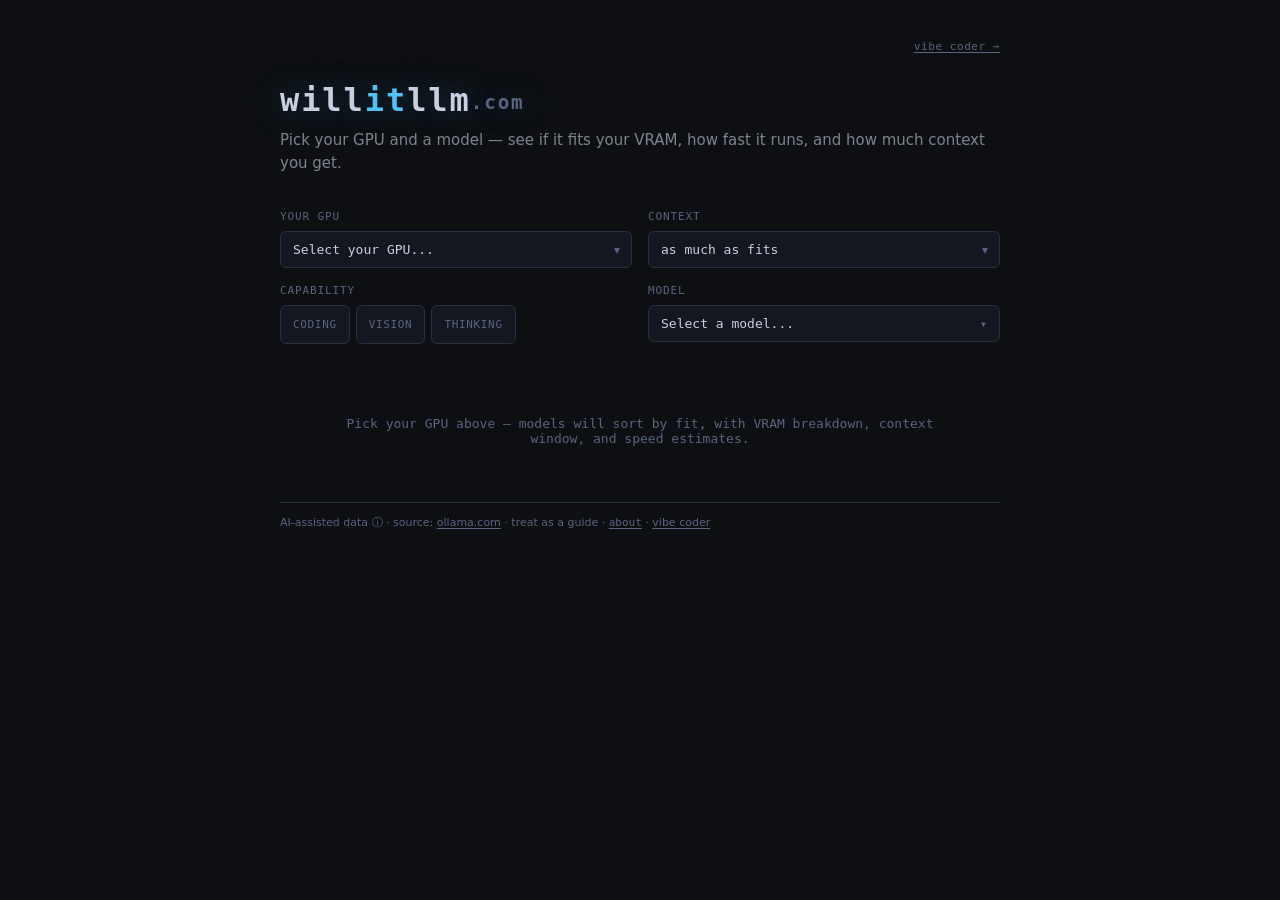
==== commit 7cb97a06: "ux: capability-pill and OS-tab refinements - Drop the special green styling on the "coding" capabili" ====
--- a/index.html
+++ b/index.html
@@ -4,7 +4,7 @@
 <meta charset="UTF-8">
 <meta name="viewport" content="width=device-width, initial-scale=1.0">
 <title>willitllm.com</title>
-<link rel="stylesheet" href="styles.css?v=1">
+<link rel="stylesheet" href="styles.css?v=7">
 </head>
 <body>
 <div class="page">
@@ -27,8 +27,9 @@
       <label>Context</label>
       <div class="select-wrap">
         <select id="targetCtx">
+          <option value="none" selected>as much as fits</option>
           <option value="8000">a chat · ~25 pages</option>
-          <option value="32000" selected>a document · ~100 pages</option>
+          <option value="32000">a document · ~100 pages</option>
           <option value="64000">The Hobbit · ~200 pages</option>
           <option value="100000">Harry Potter · ~300 pages</option>
           <option value="200000">several books · ~600 pages</option>
@@ -39,7 +40,7 @@
     <div class="field">
       <label>Capability</label>
       <div class="cap-pills" id="capFilter">
-        <button class="cap-pill active" data-cap="" data-tip="No filter — show all models.">any</button>
+        <button class="cap-pill" data-cap="" hidden data-tip="Clear the capability filter — show all models.">clear</button>
         <button class="cap-pill" data-cap="coding" data-tip="Coding models — curated for vibe coding: agents for autonomous loops, code chat models, and autocomplete. For the full ranked list with editor setup, see the vibe coder page.">coding</button>
         <button class="cap-pill" data-cap="vision" data-tip="Multimodal input — the model can read and describe images alongside text.">vision</button>
         <button class="cap-pill" data-cap="thinking" data-tip="Extended reasoning — the model thinks step-by-step before answering, trading speed for accuracy on hard problems.">thinking</button>
@@ -77,10 +78,14 @@
         <div class="scorecard" id="scorecard" hidden>
           <div class="score-row"><span class="score-icon">▶</span><span class="score-label" data-tip="How fast the model thinks — like reaction time. Lighter quantization = faster responses but less sharp thinking. Trade-off: speed vs. sharpness (quantization level).">Thinking speed</span><span class="score-stars" id="scoreSpeed"></span><button class="score-nudge" id="nudge-speed" hidden>faster</button></div>
           <div class="score-row"><span class="score-icon">★</span><span class="score-label" data-tip="How sharp and accurate the model's answers are — like IQ relative to its full potential. Higher quantization = closer to the model's true capability but slower. Trade-off: sharpness vs. speed (quantization level).">Sharpness</span><span class="score-stars" id="scoreQuality"></span><button class="score-nudge" id="nudge-quality" hidden>better</button></div>
-          <div class="score-row" id="scoreBenchRow" hidden><span class="score-icon">✸</span><span class="score-label" id="scoreBenchLabel" data-tip="Independent benchmark score for this model family, from a cited source. Unlike Sharpness (which measures quantization fidelity), this measures the model's actual demonstrated capability.">Benchmark</span><span class="score-bench-val" id="scoreBench"></span></div>
           <div class="score-row"><span class="score-icon">■</span><span class="score-label" data-tip="How crisply the model recalls what was said earlier. Automatically set to the highest quality KV cache precision that still meets your target context — f16 first, then q8_0, then q4_0 on Flash-capable GPUs.">Memory clarity</span><span class="score-stars" id="scorePrecision"></span></div>
           <div class="score-row"><span class="score-icon">◎</span><span class="score-label" data-tip="How well this model meets your context target. 10/10 means it fully covers what you need — shown as achieved / target pages in the panel beside. Set your target using the Context dropdown above.">Context fit</span><span class="score-stars" id="scoreContext"></span></div>
-          <span id="codeVerdict" class="code-verdict" hidden></span>
+          <!-- Benchmark + coding verdict are the coding-only signals — kept together at the
+               bottom so they append when a coding model is picked, instead of the benchmark
+               row injecting into the middle and reshuffling the always-present rows above.
+               The verdict lives inside this row: pushed right beside the benchmark when one
+               exists, or left-aligned on its own when there's no benchmark (e.g. fim models). -->
+          <div class="score-row score-row--bench" id="scoreBenchRow" hidden><span class="score-icon">✸</span><span class="score-label" id="scoreBenchLabel" data-tip="Independent benchmark score for this model family, from a cited source. Unlike Sharpness (which measures quantization fidelity), this measures the model's actual demonstrated capability.">Benchmark</span><span class="score-bench-val" id="scoreBench"></span><span id="codeVerdict" class="code-verdict" hidden></span></div>
         </div>
         <span class="result-label" id="resultLabelOom" hidden></span>
       </div>
@@ -325,18 +330,18 @@
 <script src="data.gpus.js?v=10"></script>
 <script src="data.libraries.js?v=13"></script>
 <script src="data.flags.js?v=10"></script>
-<script src="data.quantizations.js?v=10"></script>
+<script src="data.quantizations.js?v=11"></script>
 <script src="data.kv-cache.js?v=10"></script>
-<script src="data.models.js?v=10"></script>
-<script src="app.fmt.js?v=1"></script>
-<script src="app.calc.js?v=12"></script>
+<script src="data.models.js?v=11"></script>
+<script src="app.fmt.js?v=3"></script>
+<script src="app.calc.js?v=13"></script>
 <script src="app.shared.js?v=3"></script>
 <script src="app.util.js?v=3"></script>
 <script src="index.combobox.js?v=2"></script>
-<script src="index.variants.js?v=1"></script>
-<script src="index.ui.js?v=1"></script>
-<script src="index.render.js?v=4"></script>
-<script src="index.details.js?v=1"></script>
-<script src="index.js?v=2"></script>
+<script src="index.variants.js?v=2"></script>
+<script src="index.ui.js?v=4"></script>
+<script src="index.render.js?v=10"></script>
+<script src="index.details.js?v=2"></script>
+<script src="index.js?v=5"></script>
 </body>
 </html>
--- a/styles.css
+++ b/styles.css
@@ -14,6 +14,7 @@
   --orange:   #f07418;
   --red:      #f06464;
   --purple:   #a78bfa;
+  --meter:    #6f7d96;   /* neutral fill for non-status meters (speed/sharpness/clarity) */
   --mono:     'Cascadia Code', 'Fira Code', 'JetBrains Mono', ui-monospace, 'Consolas', monospace;
   --sans:     system-ui, -apple-system, 'Segoe UI', sans-serif;
 }
@@ -121,9 +122,8 @@
 }
 .cap-pill:hover { color: var(--text); border-color: var(--text); }
 .cap-pill.active { color: var(--accent); border-color: var(--accent); }
-.cap-pill[data-cap="coding"]         { color: var(--green); border-color: rgba(86,216,138,0.35); }
-.cap-pill[data-cap="coding"]:hover  { color: var(--green); border-color: var(--green); }
-.cap-pill[data-cap="coding"].active { color: var(--bg);    border-color: var(--green); background: var(--green); }
+/* "clear" pill (data-cap="") is hidden until a filter is active, then rendered last as a reset. */
+.cap-pill[data-cap=""] { order: 1; }
 .cap-pill[data-tip] { cursor: pointer; }
 
 /* ── Variant field (always visible, dimmed until interacted with) ── */
@@ -277,10 +277,22 @@
   transition: width 0.4s cubic-bezier(0.4,0,0.2,1);
   min-width: 0;
 }
-.seg-model    { background: #1e3a5f; color: var(--accent); border-right: 1px solid var(--bg); }
-.seg-context  { background: #1e3b2a; color: var(--green);  border-right: 1px solid var(--bg); }
-.seg-overhead { background: #4a3c14; color: var(--amber);  border-right: 1px solid var(--bg); }
-.seg-safety   { background: #4a2010; color: var(--orange); border-right: 1px solid var(--bg); }
+/* The memory bar shows ALLOCATION (where VRAM goes), not fit — so its segments are neutral
+   category tints (a single blue ramp + greys), never status colors. Fit lives only in the
+   scorecard Context meter, the ~pages number, and the model list (all via contextFitColor).
+   Each category has ONE colour (var below) used for both the block fill AND its legend dot,
+   so the legend truly maps to the blocks. The in-block GB label is a quiet neutral, not a
+   second colour, so the block reads as its own fill colour. */
+:root {
+  --seg-model:    #2f5a8c;
+  --seg-context:  #396a86;
+  --seg-overhead: #3c4557;
+  --seg-safety:   #31394a;
+}
+.seg-model    { background: var(--seg-model);    color: #e4edf8;     border-right: 1px solid var(--bg); }
+.seg-context  { background: var(--seg-context);  color: #e4edf8;     border-right: 1px solid var(--bg); }
+.seg-overhead { background: var(--seg-overhead); color: var(--muted); border-right: 1px solid var(--bg); }
+.seg-safety   { background: var(--seg-safety);   color: var(--muted); border-right: 1px solid var(--bg); }
 .seg-free     { background: var(--bg3); color: var(--muted); }
 .seg-overflow { background: #3b1e1e; color: var(--red); }
 
@@ -302,10 +314,11 @@
   border-radius: 2px;
   flex-shrink: 0;
 }
-.dot-model     { background: var(--accent); }
-.dot-context   { background: var(--green); }
-.dot-overhead  { background: var(--amber); }
-.dot-safety    { background: var(--orange); }
+/* Dots mirror the block fills exactly (same var), so the legend matches the bar. */
+.dot-model     { background: var(--seg-model); }
+.dot-context   { background: var(--seg-context); }
+.dot-overhead  { background: var(--seg-overhead); }
+.dot-safety    { background: var(--seg-safety); }
 .dot-free      { background: var(--border); }
 
 /* ── Result headline ── */
@@ -355,15 +368,15 @@
   font-weight: 700;
   letter-spacing: 0.06em;
   line-height: 1.1;
+  /* Neutral by default — the card's left border (score-high/mid/low) carries the fit tint,
+     so the headline no longer needs to shout in green/amber/orange on every render. */
+  color: var(--text);
 }
 .verdict.verdict-anim {
   animation: verdict-pop 0.4s cubic-bezier(0.34, 1.56, 0.64, 1) both;
 }
-.result-headline.score-high .verdict { color: var(--green);  text-shadow: 0 0 32px rgba(86, 216, 138, 0.45); }
-.result-headline.score-mid  .verdict { color: var(--amber);  text-shadow: 0 0 32px rgba(245, 166, 35, 0.45); }
-.result-headline.score-low  .verdict { color: var(--orange); text-shadow: 0 0 32px rgba(240, 116, 24, 0.45); }
-.result-headline.score-poor .verdict { color: var(--red);    text-shadow: 0 0 32px rgba(240, 100, 100, 0.45); }
-.result-headline.error      .verdict { color: var(--red);    text-shadow: 0 0 32px rgba(240, 100, 100, 0.45); }
+/* Keep the loud red only for a genuine won't-fit (OOM) — the one moment a real alert earns it. */
+.result-headline.error .verdict { color: var(--red); text-shadow: 0 0 32px rgba(240, 100, 100, 0.45); }
 
 .scorecard {
   display: flex;
@@ -384,6 +397,15 @@
 .score-label { min-width: 9em; color: var(--muted); }
 .score-stars { letter-spacing: 0.05em; }
 .score-bench-val { color: var(--accent); font-size: 12px; }
+/* Benchmark row doubles as the host for the coding verdict (#codeVerdict). With a
+   benchmark, push the verdict to the right edge; without one, hide the benchmark
+   label/value so the verdict reads as a plain left-aligned line. Wrap on narrow
+   screens so a long verdict drops below instead of overflowing. */
+.score-row--bench { flex-wrap: wrap; row-gap: 2px; }
+.score-row--bench.has-bench #codeVerdict { margin-left: auto; }
+.score-row--bench:not(.has-bench) .score-icon,
+.score-row--bench:not(.has-bench) #scoreBenchLabel,
+.score-row--bench:not(.has-bench) #scoreBench { display: none; }
 .score-nudge {
   margin-left: auto;
   padding: 1px 7px;
@@ -618,22 +640,29 @@
 .ollama-cmd .cmd-muted { color: var(--muted); }
 .os-tabs {
   display: flex;
-  gap: 8px;
+  gap: 4px;
   margin-top: 8px;
 }
+/* Real tab strip: inactive tabs sit slightly recessed (darker --bg2); the active tab takes the
+   panel's own background (--bg3) and drops its bottom edge so it reads as one continuous surface
+   with the setup panel below. Top-only rounding, no floating pill. */
 .os-tab {
-  background: transparent;
-  border: 1px solid var(--border);
-  color: var(--muted);
-  font-family: var(--mono);
-  font-size: 11px;
-  padding: 3px 10px;
-  border-radius: 4px;
-  cursor: pointer;
-  transition: color 0.15s, border-color 0.15s;
-}
-.os-tab:hover { color: var(--text); border-color: var(--accent); }
-.os-tab.active { color: var(--accent); border-color: var(--accent); }
+  background: var(--bg2);
+  border: 1px solid var(--border);
+  color: var(--muted);
+  font-family: var(--mono);
+  font-size: 11px;
+  padding: 5px 12px;
+  border-radius: 6px 6px 0 0;
+  cursor: pointer;
+  transition: color 0.15s, background 0.15s;
+}
+.os-tab:hover { color: var(--text); background: var(--bg3); }
+.os-tab.active {
+  background: var(--bg3);              /* same colour as the setup panel */
+  color: var(--accent);
+  border-bottom-color: var(--bg3);     /* dissolve the seam into the panel */
+}
 .ollama-setup { margin-top: 0; border-top: none; border-radius: 0 0 6px 6px; }
 /* ── Tooltip ── */
 .tooltip {
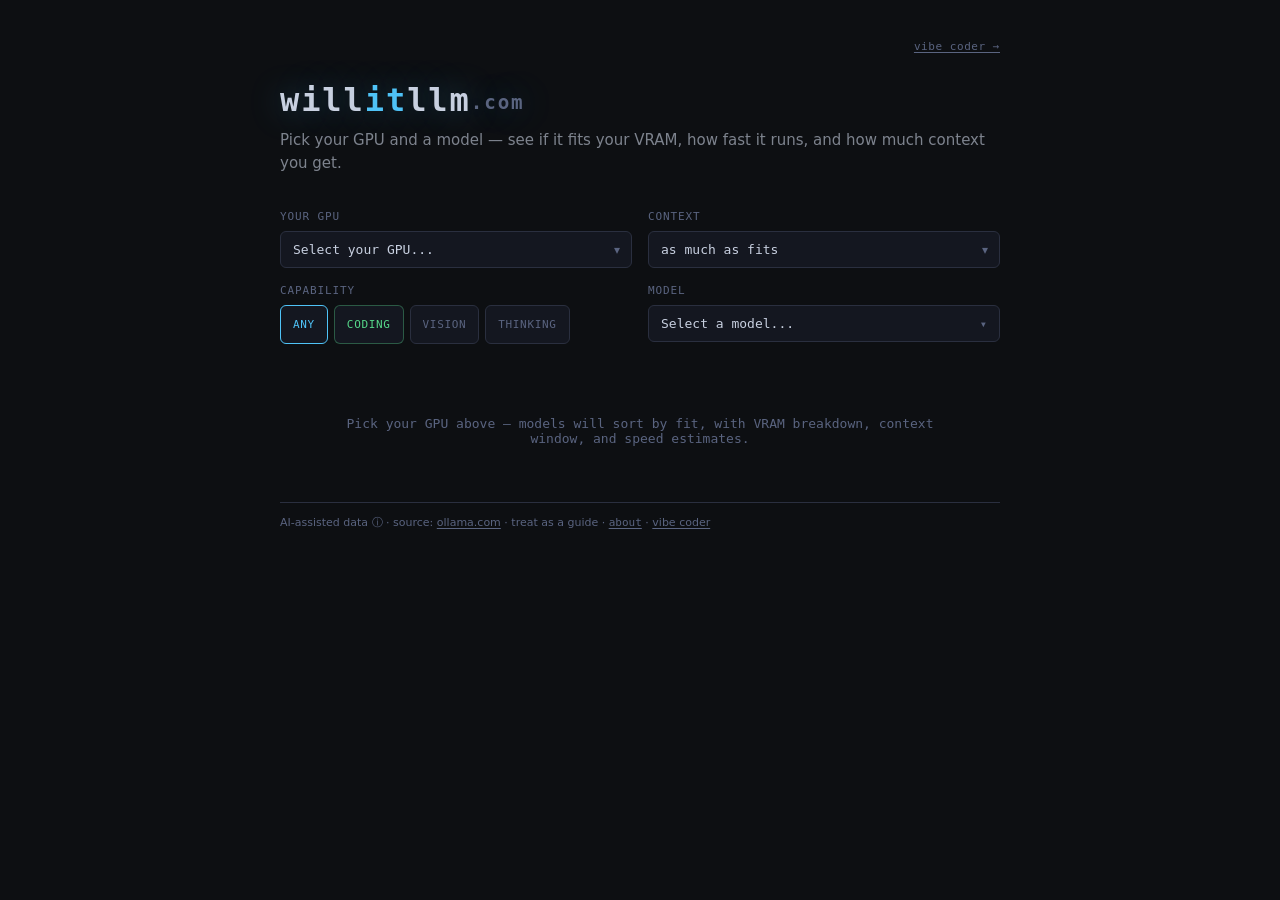
==== commit 4722dc5e: "ux: restrained colour system + sensible default context Reserve status colour (green/amber/orange) f" ====
--- a/index.html
+++ b/index.html
@@ -40,7 +40,7 @@
     <div class="field">
       <label>Capability</label>
       <div class="cap-pills" id="capFilter">
-        <button class="cap-pill" data-cap="" hidden data-tip="Clear the capability filter — show all models.">clear</button>
+        <button class="cap-pill active" data-cap="" data-tip="No filter — show all models.">any</button>
         <button class="cap-pill" data-cap="coding" data-tip="Coding models — curated for vibe coding: agents for autonomous loops, code chat models, and autocomplete. For the full ranked list with editor setup, see the vibe coder page.">coding</button>
         <button class="cap-pill" data-cap="vision" data-tip="Multimodal input — the model can read and describe images alongside text.">vision</button>
         <button class="cap-pill" data-cap="thinking" data-tip="Extended reasoning — the model thinks step-by-step before answering, trading speed for accuracy on hard problems.">thinking</button>
--- a/styles.css
+++ b/styles.css
@@ -122,8 +122,9 @@
 }
 .cap-pill:hover { color: var(--text); border-color: var(--text); }
 .cap-pill.active { color: var(--accent); border-color: var(--accent); }
-/* "clear" pill (data-cap="") is hidden until a filter is active, then rendered last as a reset. */
-.cap-pill[data-cap=""] { order: 1; }
+.cap-pill[data-cap="coding"]         { color: var(--green); border-color: rgba(86,216,138,0.35); }
+.cap-pill[data-cap="coding"]:hover  { color: var(--green); border-color: var(--green); }
+.cap-pill[data-cap="coding"].active { color: var(--bg);    border-color: var(--green); background: var(--green); }
 .cap-pill[data-tip] { cursor: pointer; }
 
 /* ── Variant field (always visible, dimmed until interacted with) ── */
@@ -640,29 +641,22 @@
 .ollama-cmd .cmd-muted { color: var(--muted); }
 .os-tabs {
   display: flex;
-  gap: 4px;
+  gap: 8px;
   margin-top: 8px;
 }
-/* Real tab strip: inactive tabs sit slightly recessed (darker --bg2); the active tab takes the
-   panel's own background (--bg3) and drops its bottom edge so it reads as one continuous surface
-   with the setup panel below. Top-only rounding, no floating pill. */
 .os-tab {
-  background: var(--bg2);
-  border: 1px solid var(--border);
-  color: var(--muted);
-  font-family: var(--mono);
-  font-size: 11px;
-  padding: 5px 12px;
-  border-radius: 6px 6px 0 0;
-  cursor: pointer;
-  transition: color 0.15s, background 0.15s;
-}
-.os-tab:hover { color: var(--text); background: var(--bg3); }
-.os-tab.active {
-  background: var(--bg3);              /* same colour as the setup panel */
-  color: var(--accent);
-  border-bottom-color: var(--bg3);     /* dissolve the seam into the panel */
-}
+  background: transparent;
+  border: 1px solid var(--border);
+  color: var(--muted);
+  font-family: var(--mono);
+  font-size: 11px;
+  padding: 3px 10px;
+  border-radius: 4px;
+  cursor: pointer;
+  transition: color 0.15s, border-color 0.15s;
+}
+.os-tab:hover { color: var(--text); border-color: var(--accent); }
+.os-tab.active { color: var(--accent); border-color: var(--accent); }
 .ollama-setup { margin-top: 0; border-top: none; border-radius: 0 0 6px 6px; }
 /* ── Tooltip ── */
 .tooltip {
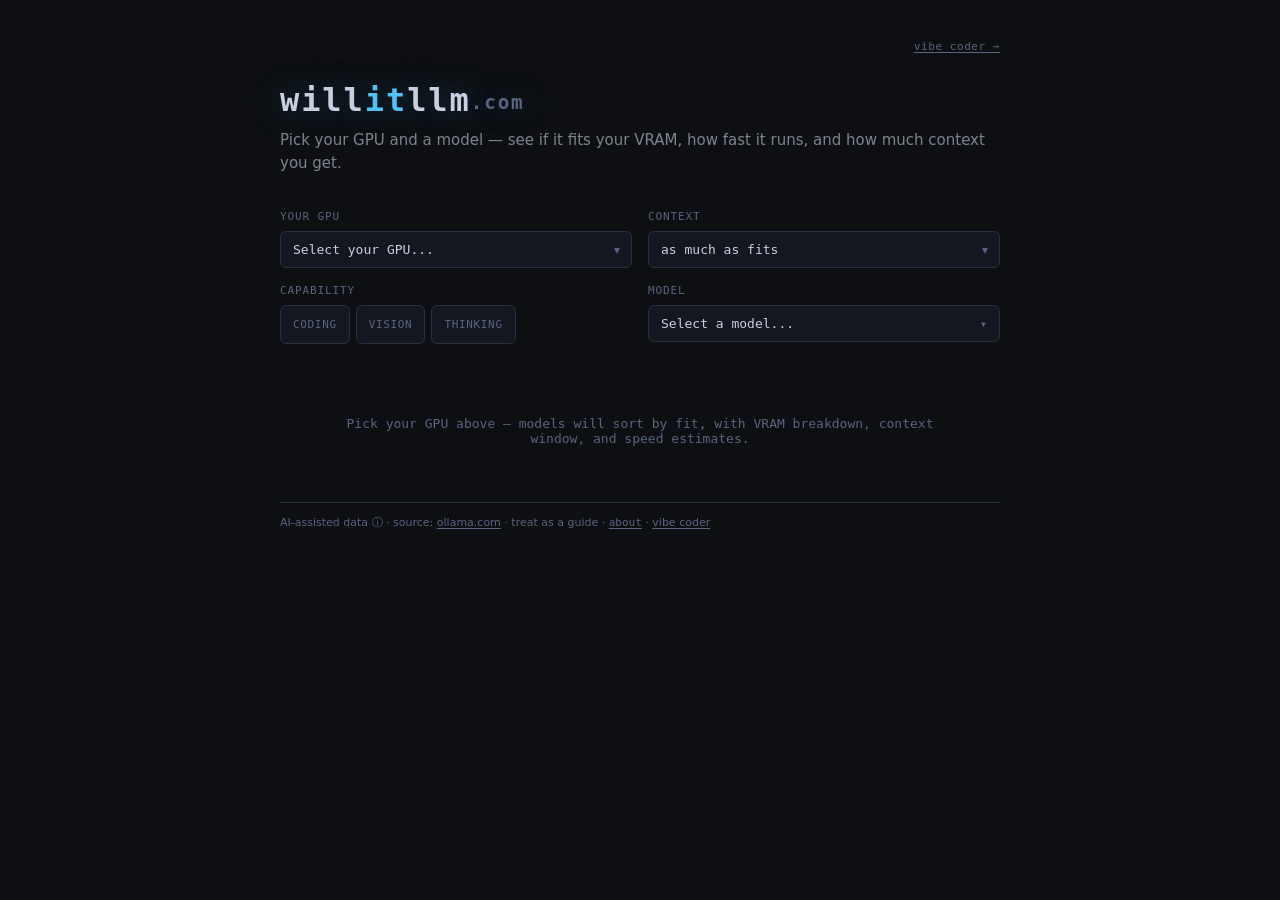
==== commit 47260820: "fix: correct Ollama setup commands, rework run/details disclosure OLLAMA_NUM_CTX doesn't exist; KV c" ====
--- a/index.html
+++ b/index.html
@@ -4,7 +4,7 @@
 <meta charset="UTF-8">
 <meta name="viewport" content="width=device-width, initial-scale=1.0">
 <title>willitllm.com</title>
-<link rel="stylesheet" href="styles.css?v=7">
+<link rel="stylesheet" href="styles.css?v=9">
 </head>
 <body>
 <div class="page">
@@ -40,7 +40,7 @@
     <div class="field">
       <label>Capability</label>
       <div class="cap-pills" id="capFilter">
-        <button class="cap-pill active" data-cap="" data-tip="No filter — show all models.">any</button>
+        <button class="cap-pill" data-cap="" hidden data-tip="Clear the capability filter — show all models.">clear</button>
         <button class="cap-pill" data-cap="coding" data-tip="Coding models — curated for vibe coding: agents for autonomous loops, code chat models, and autocomplete. For the full ranked list with editor setup, see the vibe coder page.">coding</button>
         <button class="cap-pill" data-cap="vision" data-tip="Multimodal input — the model can read and describe images alongside text.">vision</button>
         <button class="cap-pill" data-cap="thinking" data-tip="Extended reasoning — the model thinks step-by-step before answering, trading speed for accuracy on hard problems.">thinking</button>
@@ -89,16 +89,6 @@
         </div>
         <span class="result-label" id="resultLabelOom" hidden></span>
       </div>
-      <div class="result-cmd">
-        <div class="os-tabs" id="osTabs" hidden>
-          <button class="os-tab" data-os="generic">Generic</button>
-          <button class="os-tab" data-os="linux">Linux</button>
-          <button class="os-tab" data-os="linux-service">Linux service</button>
-          <button class="os-tab" data-os="macos">macOS</button>
-          <button class="os-tab" data-os="windows">Windows</button>
-        </div>
-        <pre class="ollama-cmd ollama-setup" id="ollamaSetup" hidden></pre>
-      </div>
       <div class="result-aside" id="resultAside" hidden>
         <div class="aside-stat" id="asideGenStat">
           <div class="aside-val" id="asideGenSpeed">—</div>
@@ -115,9 +105,32 @@
           <div class="aside-label" id="asideCtxLabel">—</div>
         </div>
       </div>
+      <!-- Its own grid area (not inside .result-main) so it sits at the foot of the card in
+           both layouts — on mobile the columns stack, and a button inside .result-main would
+           wedge itself between the scorecard and the speed stats. -->
+      <button class="disclosure disclosure--primary run-toggle" id="runToggle" hidden aria-controls="runSection">▸ how to run it</button>
     </div>
 
     <div class="provenance-alert" id="provenanceAlert" hidden></div>
+
+    <!-- Setup instructions — collapsed by default, toggled by #runToggle in the card above.
+         Deliberately NOT inside #geekSection: this is the least technical content on the
+         page, and burying it behind the "details" nerd view would hide the one thing a
+         casual visitor actually needs to act on the verdict. -->
+    <div id="runSection" class="run-section" hidden>
+      <div class="run-os-row">
+        <label for="osSelect">Show setup for</label>
+        <div class="select-wrap">
+          <select id="osSelect">
+            <option value="linux-quick">Linux · quick start</option>
+            <option value="linux-service">Linux · systemd service</option>
+            <option value="macos">macOS</option>
+            <option value="windows">Windows</option>
+          </select>
+        </div>
+      </div>
+      <pre class="ollama-cmd ollama-setup" id="ollamaSetup"></pre>
+    </div>
 
     <div class="bar-section">
       <div class="bar-label-row">
@@ -140,7 +153,7 @@
       </div>
     </div>
 
-    <button class="geek-toggle" id="geekToggle">▸ details</button>
+    <button class="disclosure geek-toggle" id="geekToggle" aria-controls="geekSection">▸ the numbers</button>
 
     <div id="geekSection" hidden>
 
@@ -335,13 +348,13 @@
 <script src="data.models.js?v=11"></script>
 <script src="app.fmt.js?v=3"></script>
 <script src="app.calc.js?v=13"></script>
-<script src="app.shared.js?v=3"></script>
+<script src="app.shared.js?v=6"></script>
 <script src="app.util.js?v=3"></script>
 <script src="index.combobox.js?v=2"></script>
 <script src="index.variants.js?v=2"></script>
-<script src="index.ui.js?v=4"></script>
-<script src="index.render.js?v=10"></script>
+<script src="index.ui.js?v=7"></script>
+<script src="index.render.js?v=14"></script>
 <script src="index.details.js?v=2"></script>
-<script src="index.js?v=5"></script>
+<script src="index.js?v=9"></script>
 </body>
 </html>
--- a/styles.css
+++ b/styles.css
@@ -122,9 +122,8 @@
 }
 .cap-pill:hover { color: var(--text); border-color: var(--text); }
 .cap-pill.active { color: var(--accent); border-color: var(--accent); }
-.cap-pill[data-cap="coding"]         { color: var(--green); border-color: rgba(86,216,138,0.35); }
-.cap-pill[data-cap="coding"]:hover  { color: var(--green); border-color: var(--green); }
-.cap-pill[data-cap="coding"].active { color: var(--bg);    border-color: var(--green); background: var(--green); }
+/* "clear" pill (data-cap="") is hidden until a filter is active, then rendered last as a reset. */
+.cap-pill[data-cap=""] { order: 1; }
 .cap-pill[data-tip] { cursor: pointer; }
 
 /* ── Variant field (always visible, dimmed until interacted with) ── */
@@ -136,23 +135,35 @@
 .field-secondary:hover,
 .field-secondary:focus-within { opacity: 1; }
 
-/* ── Section toggles ── */
-.geek-toggle {
-  display: block;
-  width: 100%;
+/* ── Section toggles ──
+   One control family for every "show me more" trigger: the setup panel in the result card
+   and the breakdown panel below the memory bar. Same shape, height, type and caret — the
+   hierarchy is carried by colour alone (accent for the action you act on, muted for the
+   secondary read), so the two read as siblings rather than as two unrelated species.
+   Previously .geek-toggle was an 11px right-aligned uppercase caption with no chrome,
+   which shared nothing with .run-toggle but its behaviour. */
+.disclosure {
+  display: inline-flex;
+  align-items: center;
+  justify-content: center;
+  height: 40px;
+  padding: 0 14px;
   background: none;
-  border: none;
-  color: var(--muted);
-  font-family: var(--mono);
-  font-size: 11px;
-  letter-spacing: 0.08em;
-  text-transform: uppercase;
-  cursor: pointer;
-  padding: 12px 0 4px;
-  text-align: right;
-  transition: color 0.15s;
-}
-.geek-toggle:hover { color: var(--text); }
+  border: 1px solid var(--border);
+  border-radius: 6px;
+  color: var(--muted);
+  font-family: var(--mono);
+  font-size: 12px;
+  letter-spacing: 0.06em;
+  cursor: pointer;
+  transition: color 0.15s, border-color 0.15s;
+}
+.disclosure:hover { color: var(--text); border-color: var(--text); }
+/* The primary trigger — the next thing to do once the verdict answers the question. */
+.disclosure--primary { color: var(--accent); }
+.disclosure--primary:hover { color: var(--accent); border-color: var(--accent); }
+
+.geek-toggle { margin-bottom: 16px; }
 #results > .bar-section { margin-top: 16px; }
 
 
@@ -332,12 +343,14 @@
   margin-bottom: 24px;
   display: grid;
   grid-template-columns: 1fr auto;
-  grid-template-areas: "main aside" "cmd cmd";
+  grid-template-areas: "main aside" "run run";
   align-items: start;
   gap: 16px 20px;
 }
-.result-main { grid-area: main;  display: flex; flex-direction: column; align-items: flex-start; gap: 6px; }
-.result-cmd  { grid-area: cmd; }
+/* min-width:0 is load-bearing: a grid item's automatic minimum is its min-content size,
+   so any wide unbreakable child (a long verdict, a benchmark chip) would size the track
+   and push the whole page wider than the viewport instead of being contained. */
+.result-main { grid-area: main; min-width: 0; display: flex; flex-direction: column; align-items: flex-start; gap: 6px; }
 .result-aside {
   grid-area: aside;
   display: flex;
@@ -623,6 +636,62 @@
   background: var(--bg); padding: 1px 5px; border-radius: 3px;
 }
 
+/* ── "How to run it" — toggle in the result card, panel below it ── */
+/* Look and behaviour come from .disclosure / .disclosure--primary; only placement is local. */
+.run-toggle {
+  grid-area: run;
+  justify-self: start;
+}
+
+.run-section {
+  background: var(--bg2);
+  border: 1px solid var(--border);
+  border-radius: 6px;
+  padding: 14px 16px 16px;
+  margin-bottom: 24px;
+}
+.run-os-row {
+  display: flex;
+  align-items: center;
+  gap: 12px;
+  margin-bottom: 12px;
+}
+.run-os-row label {
+  font-family: var(--mono);
+  font-size: 11px;
+  letter-spacing: 0.08em;
+  text-transform: uppercase;
+  color: var(--muted);
+  white-space: nowrap;
+}
+.run-os-row .select-wrap { position: relative; flex: 1; max-width: 300px; }
+.run-os-row select {
+  width: 100%;
+  background: var(--bg3);
+  border: 1px solid var(--border);
+  border-radius: 6px;
+  color: var(--text);
+  font-family: var(--mono);
+  font-size: 13px;
+  padding: 10px 32px 10px 12px;
+  outline: none;
+  appearance: none;
+  -webkit-appearance: none;
+  cursor: pointer;
+  transition: border-color 0.15s;
+}
+.run-os-row select:focus { border-color: var(--accent); }
+.run-os-row .select-wrap::after {
+  content: '▾';
+  position: absolute;
+  right: 12px; top: 50%;
+  transform: translateY(-50%);
+  color: var(--muted);
+  pointer-events: none;
+  font-size: 12px;
+}
+.run-section .ollama-cmd { margin-top: 0; }
+
 /* ── Ollama command block ── */
 .ollama-cmd {
   width: 100%;
@@ -641,22 +710,29 @@
 .ollama-cmd .cmd-muted { color: var(--muted); }
 .os-tabs {
   display: flex;
-  gap: 8px;
+  gap: 4px;
   margin-top: 8px;
 }
+/* Real tab strip: inactive tabs sit slightly recessed (darker --bg2); the active tab takes the
+   panel's own background (--bg3) and drops its bottom edge so it reads as one continuous surface
+   with the setup panel below. Top-only rounding, no floating pill. */
 .os-tab {
-  background: transparent;
-  border: 1px solid var(--border);
-  color: var(--muted);
-  font-family: var(--mono);
-  font-size: 11px;
-  padding: 3px 10px;
-  border-radius: 4px;
-  cursor: pointer;
-  transition: color 0.15s, border-color 0.15s;
-}
-.os-tab:hover { color: var(--text); border-color: var(--accent); }
-.os-tab.active { color: var(--accent); border-color: var(--accent); }
+  background: var(--bg2);
+  border: 1px solid var(--border);
+  color: var(--muted);
+  font-family: var(--mono);
+  font-size: 11px;
+  padding: 5px 12px;
+  border-radius: 6px 6px 0 0;
+  cursor: pointer;
+  transition: color 0.15s, background 0.15s;
+}
+.os-tab:hover { color: var(--text); background: var(--bg3); }
+.os-tab.active {
+  background: var(--bg3);              /* same colour as the setup panel */
+  color: var(--accent);
+  border-bottom-color: var(--bg3);     /* dissolve the seam into the panel */
+}
 .ollama-setup { margin-top: 0; border-top: none; border-radius: 0 0 6px 6px; }
 /* ── Tooltip ── */
 .tooltip {
@@ -1019,7 +1095,16 @@
 @media (max-width: 600px) {
   body { padding: 20px 12px; }
 
-  .result-headline { grid-template-columns: 1fr; grid-template-areas: "main" "aside" "cmd"; }
+  .result-headline { grid-template-columns: 1fr; grid-template-areas: "main" "aside" "run"; }
+  .result-main { width: 100%; }
+
+  /* Both triggers go full-width at the 44px touch floor; the OS row stacks so the select
+     gets the whole width. */
+  .disclosure { display: flex; width: 100%; height: 44px; }
+  .run-toggle { justify-self: stretch; }
+  .run-section { padding: 12px 12px 14px; }
+  .run-os-row { flex-direction: column; align-items: stretch; gap: 6px; }
+  .run-os-row .select-wrap { max-width: none; }
   .result-aside { border-left: none; border-top: 1px solid var(--border); padding-left: 0; padding-top: 12px; flex-direction: row; flex-wrap: wrap; gap: 16px; }
 
   header h1 { font-size: 24px; margin-bottom: 6px; }
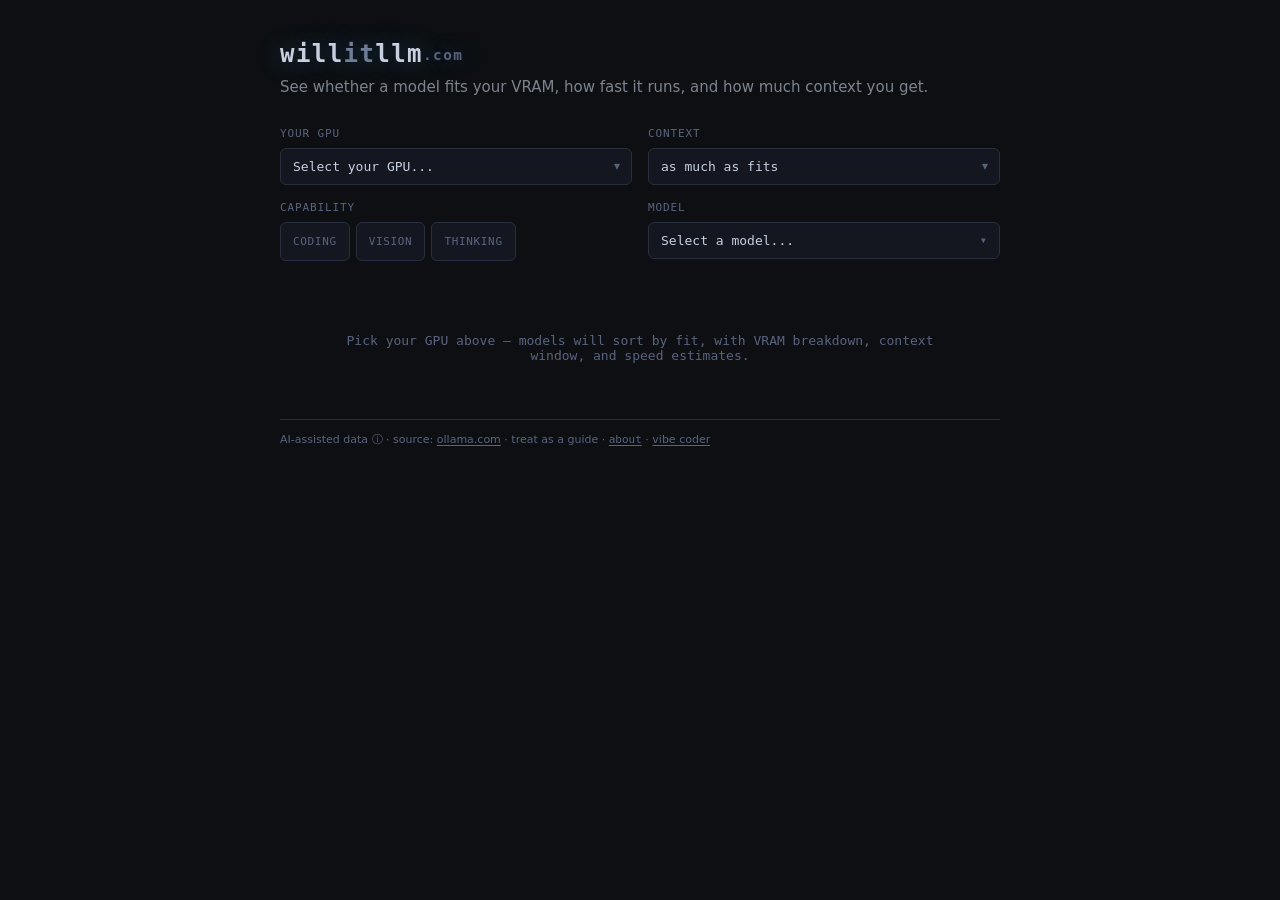
==== commit 70632f30: "ux: quiet the memory bar and header so the verdict leads The page had two elements out-ranking the a" ====
--- a/index.html
+++ b/index.html
@@ -4,16 +4,14 @@
 <meta charset="UTF-8">
 <meta name="viewport" content="width=device-width, initial-scale=1.0">
 <title>willitllm.com</title>
-<link rel="stylesheet" href="styles.css?v=9">
+<link rel="stylesheet" href="styles.css?v=12">
 </head>
 <body>
 <div class="page">
 
-  <nav class="page-nav page-nav-right"><a id="vibeNavLink" href="coder.html">vibe coder →</a></nav>
-
   <header>
     <h1><span class="h1-will">will</span><span class="h1-it">it</span><span class="h1-llm">llm</span><span class="h1-tld">.com</span></h1>
-    <p>Pick your GPU and a model — see if it fits your VRAM, how fast it runs, and how much context you get.</p>
+    <p>See whether a model fits your VRAM, how fast it runs, and how much context you get.</p>
   </header>
 
   <div class="controls">
@@ -134,7 +132,7 @@
 
     <div class="bar-section">
       <div class="bar-label-row">
-        <span id="selectionSummary">VRAM allocation</span>
+        <span>VRAM allocation</span>
         <span class="total" id="barTotal"></span>
       </div>
       <div class="membar">
@@ -146,8 +144,8 @@
       </div>
       <div class="bar-legend">
         <div class="legend-item"><div class="legend-dot dot-model"></div><span id="legendModel"></span></div>
-        <div class="legend-item"><div class="legend-dot dot-context"></div><span id="legendContext"></span></div>
-        <div class="legend-item"><div class="legend-dot dot-overhead"></div><span id="legendOverhead"></span></div>
+        <div class="legend-item" id="legendContextItem"><div class="legend-dot dot-context"></div><span id="legendContext"></span></div>
+        <div class="legend-item" id="legendOverheadItem"><div class="legend-dot dot-overhead"></div><span id="legendOverhead"></span></div>
         <div class="legend-item" id="legendSafetyItem"><div class="legend-dot dot-safety"></div><span id="legendSafety"></span></div>
         <div class="legend-item" id="legendFreeItem"><div class="legend-dot dot-free"></div><span id="legendFree"></span></div>
       </div>
@@ -319,7 +317,7 @@
   <div class="page-footer">
     <span data-tip="Organisation names and country of origin were inferred by AI and not manually verified.">AI-assisted data ⓘ</span> · source: <a href="https://ollama.com/library" target="_blank" rel="noopener">ollama.com</a> · treat as a guide
     · <button class="footer-info-btn" id="infoSheetOpen" aria-label="About this tool">about</button>
-    · <a href="coder.html">vibe coder</a>
+    · <a id="vibeNavLink" href="coder.html">vibe coder</a>
   </div>
 
 </div> <!-- /page -->
@@ -351,10 +349,10 @@
 <script src="app.shared.js?v=6"></script>
 <script src="app.util.js?v=3"></script>
 <script src="index.combobox.js?v=2"></script>
-<script src="index.variants.js?v=2"></script>
-<script src="index.ui.js?v=7"></script>
-<script src="index.render.js?v=14"></script>
+<script src="index.variants.js?v=3"></script>
+<script src="index.ui.js?v=8"></script>
+<script src="index.render.js?v=15"></script>
 <script src="index.details.js?v=2"></script>
-<script src="index.js?v=9"></script>
+<script src="index.js?v=10"></script>
 </body>
 </html>
--- a/styles.css
+++ b/styles.css
@@ -31,19 +31,34 @@
 .page { max-width: 720px; margin: 0 auto; }
 
 /* ── Header ── */
-header { margin-bottom: 36px; }
+header { margin-bottom: 28px; }
 .h1-will { color: var(--text); }
-.h1-it   { color: var(--accent); }
+/* Not decoration — "willitllm" is a run-together compound with no spaces, and this is the
+   word boundary that makes it parse as "will it llm". It was --accent cyan, which separated
+   from --text by 9 L* — carried almost entirely by hue, the weak channel, exactly the flaw
+   the memory bar's old model/context edge had. --meter gives it 31 L* on the strong channel,
+   so the split reads better while spending no chroma. It also stops the wordmark wearing
+   --accent, which means "act on this" in ~30 other places (focus rings, active tabs, links,
+   .disclosure--primary). The cyan isn't lost — it moved from the glyph into the h1's glow,
+   which is where brand voice belongs and where nothing mistakes it for a control. */
+.h1-it   { color: var(--meter); }
 .h1-llm  { color: var(--text); }
 .h1-tld  { color: var(--muted); font-size: 0.6em; vertical-align: middle; }
+/* The wordmark used to be 32px/700/mono/0.06em — character for character identical to
+   .verdict — so a static logo tied the answer on a tool whose whole value is the answer.
+   The size drop settles that; 32px stays reserved for .verdict.
+   The glow stays. It was briefly removed on a "chroma belongs to the verdict" argument
+   borrowed from the memory bar, but that argument was about a DATA display encoding nothing
+   while competing with the answer. A logo isn't data, and the CRT bloom is the site's voice.
+   Blur tracks the type size (32→24px) so the halo keeps its old proportion instead of
+   reading heavier on smaller letters. */
 header h1 {
   font-family: var(--mono);
-  font-size: 32px;
+  font-size: 24px;
   font-weight: 700;
-  color: var(--accent);
   letter-spacing: 0.06em;
-  margin-bottom: 10px;
-  text-shadow: 0 0 32px rgba(79, 195, 247, 0.35);
+  margin-bottom: 8px;
+  text-shadow: 0 0 24px rgba(79, 195, 247, 0.35);
 }
 header p {
   color: var(--text);
@@ -164,7 +179,9 @@
 .disclosure--primary:hover { color: var(--accent); border-color: var(--accent); }
 
 .geek-toggle { margin-bottom: 16px; }
-#results > .bar-section { margin-top: 16px; }
+/* The bar is evidence, not verdict — the extra air keeps it from reading as part of the
+   result card directly above it. */
+#results > .bar-section { margin-top: 28px; }
 
 
 /* ── Model combobox ── */
@@ -261,16 +278,25 @@
   color: var(--muted);
   text-transform: uppercase;
 }
+/* The total is the bar's denominator, not a finding — it restates the GPU the user just
+   picked. It was --text at 13px, the brightest type in this whole block, spent on the one
+   number here that tells them nothing new. It stays scannable, one notch above the caption
+   beside it, and well below anything that carries a verdict. */
 .bar-label-row .total {
-  color: var(--text);
-  font-size: 13px;
-}
-
+  color: var(--muted);
+  font-size: 12px;
+}
+
+/* A rule, not a panel. The old 40px height existed only to hold in-block GB labels; once
+   those moved to the legend, nothing justified the mass — and mass, not hue, was what made
+   this out-shout the verdict. Attention ≈ area × contrast, so cutting the area ~65% is what
+   buys the quiet, and it lets the ramp keep its full separation (thin elements need MORE
+   contrast to read, not less). No frame: a 1px border is a fifth of a 10px bar, and the
+   trough already defines the extent. */
 .membar {
-  height: 40px;
-  background: var(--bg3);
-  border: 1px solid var(--border);
-  border-radius: 6px;
+  height: 10px;
+  background: var(--seg-free);
+  border-radius: 5px;
   overflow: hidden;
   display: flex;
   position: relative;
@@ -278,39 +304,47 @@
 .membar-seg {
   flex-shrink: 0;
   height: 100%;
-  display: flex;
-  align-items: center;
-  justify-content: center;
-  font-family: var(--mono);
-  font-size: 11px;
-  font-weight: 500;
-  white-space: nowrap;
   overflow: hidden;
   transition: width 0.4s cubic-bezier(0.4,0,0.2,1);
   min-width: 0;
 }
-/* The memory bar shows ALLOCATION (where VRAM goes), not fit — so its segments are neutral
-   category tints (a single blue ramp + greys), never status colors. Fit lives only in the
-   scorecard Context meter, the ~pages number, and the model list (all via contextFitColor).
-   Each category has ONE colour (var below) used for both the block fill AND its legend dot,
-   so the legend truly maps to the blocks. The in-block GB label is a quiet neutral, not a
-   second colour, so the block reads as its own fill colour. */
+/* The memory bar shows ALLOCATION (where VRAM goes), not fit — so it is achromatic. Its
+   categories are nominal (there is no good/bad in "overhead is 0.8 GB"), and chroma is
+   reserved for things that carry a verdict: the result card, the scorecard Context meter,
+   the ~pages number, the model list (all via contextFitColor) — and seg-overflow below.
+   Red in this bar therefore means exactly one thing: it doesn't fit.
+
+   The four used categories are ONE luminance ramp, ~7 L* per step, descending as the
+   memory becomes less "yours": model → context → overhead → safety. Every step is unique;
+   they are never reused, because the legend row puts dots side by side even when their
+   blocks aren't, and segment order isn't stable (free vanishes, overflow appears).
+   The ramp is cool-tinted along the --meter hue so it sits with the rest of the neutrals.
+
+   The ceiling matters more than the steps: on a page this dark, luminance pulls harder
+   than hue, so a bright ramp is *louder* than the saturated blues it replaced. The top
+   step is pinned at L* 38 — the lightness of the old --seg-model — which keeps the bar
+   exactly as visible as before while removing every bit of its chroma.
+
+   Free is the trough itself, near-black: in an achromatic bar used↔free is the only
+   boundary that carries meaning, so it gets the largest step (L* 17 → 7), bigger than any
+   step inside the ramp. Each category has ONE colour, used for both fill and legend dot. */
 :root {
-  --seg-model:    #2f5a8c;
-  --seg-context:  #396a86;
-  --seg-overhead: #3c4557;
-  --seg-safety:   #31394a;
-}
-.seg-model    { background: var(--seg-model);    color: #e4edf8;     border-right: 1px solid var(--bg); }
-.seg-context  { background: var(--seg-context);  color: #e4edf8;     border-right: 1px solid var(--bg); }
-.seg-overhead { background: var(--seg-overhead); color: var(--muted); border-right: 1px solid var(--bg); }
-.seg-safety   { background: var(--seg-safety);   color: var(--muted); border-right: 1px solid var(--bg); }
-.seg-free     { background: var(--bg3); color: var(--muted); }
-.seg-overflow { background: #3b1e1e; color: var(--red); }
+  --seg-model:    #505a6b;  /* L* 38 */
+  --seg-context:  #414958;  /* L* 31 */
+  --seg-overhead: #333945;  /* L* 24 */
+  --seg-safety:   #262a33;  /* L* 17 */
+  --seg-free:     #13161a;  /* L*  7 */
+}
+.seg-model    { background: var(--seg-model);    border-right: 1px solid var(--bg); }
+.seg-context  { background: var(--seg-context);  border-right: 1px solid var(--bg); }
+.seg-overhead { background: var(--seg-overhead); border-right: 1px solid var(--bg); }
+.seg-safety   { background: var(--seg-safety);   border-right: 1px solid var(--bg); }
+.seg-free     { background: var(--seg-free); }
+.seg-overflow { background: #3b1e1e; }
 
 .bar-legend {
   display: flex;
-  gap: 20px;
+  gap: 14px;
   margin-top: 10px;
   flex-wrap: wrap;
 }
@@ -322,16 +356,18 @@
   color: var(--muted);
 }
 .legend-dot {
-  width: 10px; height: 10px;
+  width: 8px; height: 8px;
   border-radius: 2px;
   flex-shrink: 0;
 }
-/* Dots mirror the block fills exactly (same var), so the legend matches the bar. */
+/* Dots mirror the block fills exactly (same var), so the legend matches the bar. The free
+   dot needs a hairline or it vanishes against the page — which is also the right reading:
+   an empty well, not a fill. */
 .dot-model     { background: var(--seg-model); }
 .dot-context   { background: var(--seg-context); }
 .dot-overhead  { background: var(--seg-overhead); }
 .dot-safety    { background: var(--seg-safety); }
-.dot-free      { background: var(--border); }
+.dot-free      { background: var(--seg-free); box-shadow: inset 0 0 0 1px var(--border); }
 
 /* ── Result headline ── */
 .result-headline {
@@ -1107,7 +1143,11 @@
   .run-os-row .select-wrap { max-width: none; }
   .result-aside { border-left: none; border-top: 1px solid var(--border); padding-left: 0; padding-top: 12px; flex-direction: row; flex-wrap: wrap; gap: 16px; }
 
-  header h1 { font-size: 24px; margin-bottom: 6px; }
+  /* Every px above the fold here is a px the verdict doesn't get — it was landing at 73%
+     of the first screen on a 667px phone. */
+  body { padding: 24px 20px; }
+  header { margin-bottom: 20px; }
+  header h1 { font-size: 20px; margin-bottom: 6px; }
   header p  { font-size: 13px; }
 
   .controls { grid-template-columns: 1fr 1fr; gap: 10px; }
